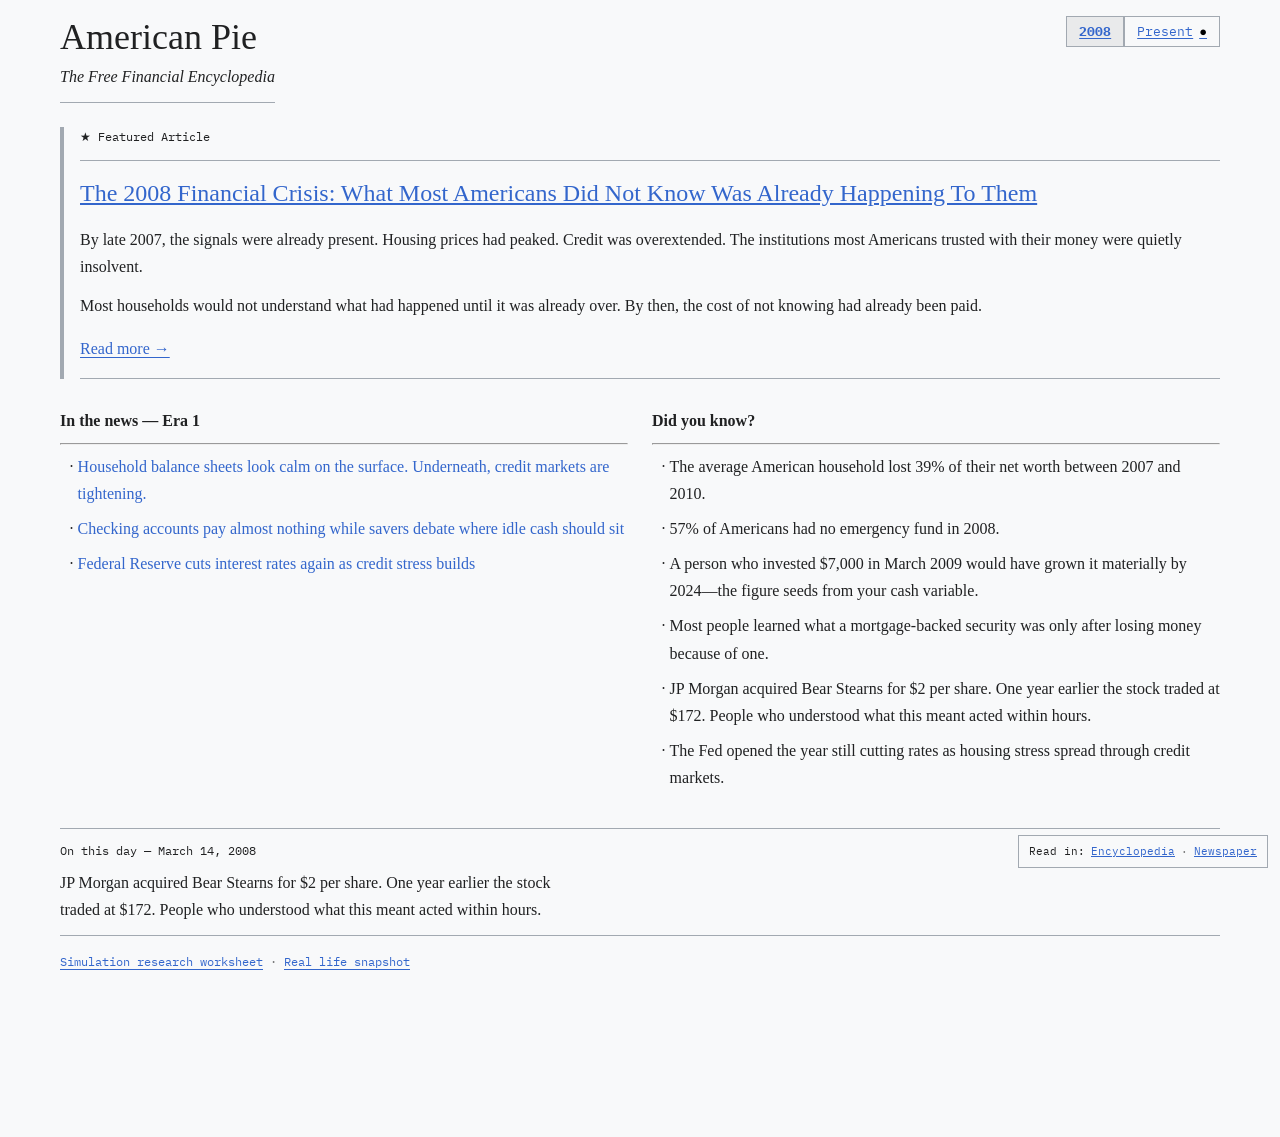
==== index.html @ 87a768ad "Implement spec items: FS API persistence, full simulation arc, articles, clarity rubric - Add Indexe" ====
<!DOCTYPE html>
<html lang="en">
<head>
  <meta charset="UTF-8" />
  <meta name="viewport" content="width=device-width, initial-scale=1.0" />
  <title>American Pie — The Free Financial Encyclopedia</title>
  <link rel="preconnect" href="https://fonts.googleapis.com" />
  <link rel="preconnect" href="https://fonts.gstatic.com" crossorigin />
  <link href="https://fonts.googleapis.com/css2?family=Cormorant+Garamond:ital,wght@0,400;0,600;1,400&family=Courier+Prime:ital,wght@0,400;0,700;1,400&family=IBM+Plex+Mono:wght@400;600&family=Libre+Baskerville:ital,wght@0,400;0,700;1,400&family=Linux+Libertine:ital,wght@0,400;0,700;1,400&family=Playfair+Display:ital,wght@0,400;0,700;1,400&display=swap" rel="stylesheet" />
  <link rel="stylesheet" href="style.css" />
  <script type="module" src="data.js"></script>
</head>
<body class="theme-encyclopedia">
  <header class="dateline" aria-hidden="false">
    <span class="dateline-brand">American Pie</span>
    <span class="dateline-date" id="dateline-text"></span>
  </header>

  <div class="layout-body">
    <aside class="nav-shell" id="nav-shell" aria-label="Main navigation">
      <nav class="nav-rail">
        <a href="#" class="nav-item" data-route="home" title="Home"><span class="nav-icon" aria-hidden="true">⌂</span><span class="nav-label">Home</span></a>
        <a href="#" class="nav-item" data-route="simulation" title="Simulation"><span class="nav-icon" aria-hidden="true">◎</span><span class="nav-label">Simulation</span></a>
        <a href="#" class="nav-item" data-route="situation" title="My Situation"><span class="nav-icon" aria-hidden="true">≡</span><span class="nav-label">My Situation</span></a>
        <a href="#" class="nav-item" data-route="learn" title="Learn"><span class="nav-icon" aria-hidden="true">∞</span><span class="nav-label">Learn</span></a>
        <a href="#" class="nav-item nav-item-clarity" data-route="clarity" title="Clarity"><span class="nav-icon" aria-hidden="true">△</span><span class="nav-label">Clarity</span><span class="nav-clarity-num" id="nav-clarity-num">0</span></a>
      </nav>
    </aside>

    <main class="main-column" id="main-column">
      <section id="view-home" class="view view-home">
        <header class="home-masthead">
          <div class="masthead-row">
            <div class="masthead-titles">
              <h1 class="masthead-title">American Pie</h1>
              <p class="masthead-tagline">The Free Financial Encyclopedia</p>
              <hr class="masthead-rule" />
            </div>
            <div class="mode-switch" role="group" aria-label="Simulation year">
              <button type="button" class="mode-btn" data-mode="2008" id="mode-2008">2008</button>
              <button type="button" class="mode-btn mode-btn-present" data-mode="present" id="mode-present">
                Present <span class="live-dot" id="live-dot" title="Live data">●</span>
              </button>
            </div>
          </div>
        </header>

        <div class="home-featured">
          <p class="home-kicker">★ Featured Article</p>
          <hr class="thick-rule" />
          <h2 class="featured-title"><a href="#" id="featured-article-link">The 2008 Financial Crisis: What Most Americans Did Not Know Was Already Happening To Them</a></h2>
          <p class="featured-dek">By late 2007, the signals were already present. Housing prices had peaked. Credit was overextended. The institutions most Americans trusted with their money were quietly insolvent.</p>
          <p class="featured-dek">Most households would not understand what had happened until it was already over. By then, the cost of not knowing had already been paid.</p>
          <p><a href="#" id="featured-read-more" class="text-link">Read more →</a></p>
          <hr class="thick-rule" />
        </div>

        <div class="home-columns">
          <div class="home-col home-col-news">
            <h3 class="home-col-title" id="in-the-news-title">In the news — Early 2008</h3>
            <hr />
            <ul class="home-list" id="in-the-news-list"></ul>
          </div>
          <div class="home-col home-col-dyk">
            <h3 class="home-col-title">Did you know?</h3>
            <hr />
            <ul class="home-list" id="did-you-know-list"></ul>
          </div>
        </div>

        <div class="home-on-this-day">
          <hr class="thick-rule" />
          <p class="on-this-day-label" id="on-this-day-label">On this day —</p>
          <p class="on-this-day-body" id="on-this-day-body"></p>
          <hr class="thick-rule" />
        </div>

        <p class="worksheet-links home-worksheet-links">
          <a href="#" class="text-link" id="worksheet-simulation-research">Simulation research worksheet</a>
          <span class="theme-sep"> · </span>
          <a href="#" class="text-link" id="worksheet-real-life-snapshot">Real life snapshot</a>
        </p>
      </section>

      <section id="view-article" class="view view-article hidden">
        <div class="article-toolbar">
          <nav class="breadcrumb" aria-label="Breadcrumb">
            <a href="#" class="crumb" data-crumb="home">American Pie</a>
            <span class="crumb-sep">›</span>
            <a href="#" class="crumb" id="crumb-era">2008</a>
            <span class="crumb-sep">›</span>
            <a href="#" class="crumb" id="crumb-category">Banking</a>
            <button type="button" class="source-toggle text-link" id="source-toggle" title="Source view" aria-expanded="false">&lt; &gt;</button>
          </nav>
          <h1 class="article-title" id="article-title"></h1>
          <hr class="thick-rule" />
          <p class="article-meta" id="article-meta"></p>
        </div>

        <div class="article-split">
          <div class="article-content-col">
            <div class="section-indicator" id="section-indicator"></div>
            <article class="article-body" id="article-body"></article>
            <div class="article-nav-bottom">
              <button type="button" class="text-link reveal-toggle hidden" id="reveal-toggle" aria-expanded="false">▸ Reveal</button>
              <a href="#" class="text-link article-next" id="article-next">Next →</a>
            </div>
          </div>
          <aside class="article-margin" id="article-margin">
            <div class="margin-block">
              <h4 class="margin-heading">In this article</h4>
              <hr />
              <ol class="margin-toc" id="margin-toc"></ol>
            </div>
            <div class="margin-block">
              <h4 class="margin-heading">Ghost Tracks</h4>
              <hr />
              <ul class="ghost-tracks-list" id="ghost-tracks-short"></ul>
              <p class="margin-hint">Tap any track</p>
            </div>
            <div class="margin-block margin-editor hidden" id="margin-editor">
              <h4 class="margin-heading" id="margin-editor-title">Your number</h4>
              <hr />
              <div id="margin-editor-fields"></div>
              <hr class="margin-inner-rule" />
              <div class="margin-mock-summary" id="margin-mock-summary"></div>
              <p class="margin-hint small">Enter your real numbers above to see your actual coverage.</p>
            </div>
          </aside>
        </div>
      </section>

      <section id="view-ghost" class="view view-ghost hidden">
        <div class="article-toolbar">
          <nav class="breadcrumb">
            <a href="#" class="crumb" data-crumb="home">American Pie</a>
            <span class="crumb-sep">›</span>
            <span class="crumb" id="ghost-breadcrumb-era">2008</span>
            <span class="crumb-sep">›</span>
            <span class="crumb">Profiles</span>
          </nav>
          <h1 class="article-title" id="ghost-profile-title"></h1>
          <hr class="thick-rule" />
          <p class="article-meta" id="ghost-profile-meta"></p>
        </div>
        <div class="ghost-log" id="ghost-log"></div>
      </section>

      <section id="view-clarity" class="view view-clarity hidden">
        <div class="article-toolbar">
          <h1 class="article-title">Your Financial Clarity</h1>
          <hr class="thick-rule" />
        </div>
        <p class="clarity-lede" id="clarity-lede"></p>
        <hr />
        <h3 class="margin-heading">What you understand</h3>
        <div class="clarity-bars" id="clarity-bars"></div>
        <div id="clarity-applied"></div>
        <hr />
        <p class="clarity-next" id="clarity-next"></p>
      </section>

      <section id="view-final" class="view view-final hidden">
        <div class="article-toolbar">
          <h1 class="article-title">Simulation complete</h1>
          <hr class="thick-rule" />
        </div>
        <p>You started in 2008 with $7,000 and no financial knowledge.</p>
        <p>You now know what each decision costs and what it returns.</p>
        <p>The real app is waiting.</p>
        <p>Your numbers are different. The concepts are the same.</p>
        <p>
          <button type="button" class="text-link" id="final-start-over">Start over</button>
          <span class="theme-sep"> </span>
          <button type="button" class="text-link" id="final-switch-present">Switch to Present</button>
        </p>
      </section>

      <section id="view-stub" class="view view-stub hidden">
        <div class="article-toolbar">
          <h1 class="article-title" id="stub-title"></h1>
          <hr class="thick-rule" />
        </div>
        <p>This section has no data yet.</p>
        <p><a href="#" class="text-link" id="stub-continue">Continue in simulation to build context →</a></p>
      </section>
    </main>
  </div>

  <div class="pressure-gauge-wrap" id="pressure-wrap">
    <div class="pressure-gauge" id="pressure-gauge" role="img" aria-label="Economic stress indicator">
      <div class="pressure-gradient"></div>
      <div class="pressure-marker" id="pressure-marker"></div>
    </div>
    <div class="pressure-labels"><span>Calm</span><span>Crisis</span></div>
  </div>

  <footer class="ticker-bar" id="ticker-bar" aria-label="Ghost tracks ticker">
    <div class="ticker-track" id="ticker-track"></div>
  </footer>

  <footer class="theme-switch" role="navigation" aria-label="Theme">
    <span>Read in:</span>
    <button type="button" class="theme-link" data-theme="encyclopedia">Encyclopedia</button>
    <span class="theme-sep">·</span>
    <button type="button" class="theme-link" data-theme="newspaper">Newspaper</button>
  </footer>

  <div class="overlay" id="source-overlay" hidden>
    <div class="overlay-panel source-panel" role="dialog" aria-labelledby="source-heading">
      <h2 id="source-heading">Source View</h2>
      <hr class="thick-rule" />
      <div id="source-content"></div>
      <button type="button" class="text-link overlay-close" id="source-close">Close</button>
    </div>
  </div>

  <div class="overlay" id="simulation-complete-overlay" hidden>
    <div class="overlay-panel" role="dialog" aria-labelledby="complete-heading">
      <h2 id="complete-heading">The simulation is complete.</h2>
      <p>You started in 2008 with $7,000 and no financial knowledge.</p>
      <p>You now know what each decision costs and what it returns.</p>
      <p>The real app is waiting.</p>
      <p>Your numbers are different. The concepts are the same.</p>
      <p>
        <button type="button" class="text-link" id="sim-reset">Start over</button>
        <span class="theme-sep"> </span>
        <button type="button" class="text-link" id="sim-to-present">Switch to Present</button>
      </p>
    </div>
  </div>

  <script type="module" src="app.js"></script>
</body>
</html>
---- style.css ----
/* American Pie — Encyclopedia + Newspaper themes. No radius, no shadows. */

*,
*::before,
*::after {
  box-sizing: border-box;
}

:root {
  --bg: #f8f9fa;
  --text: #202122;
  --link: #3366cc;
  --border: #a2a9b1;
  --data: #000000;
  --winner: #2d6a4f;
  --weatherer: #1d3557;
  --unaware: #e9c46a;
  --gambler-lost: #e63946;
  --gambler-won: #6a994e;
  --font-body: "Linux Libertine", "Times New Roman", serif;
  --font-mono: "IBM Plex Mono", ui-monospace, monospace;
  --font-headline: "Linux Libertine", "Times New Roman", serif;
}

html {
  font-size: 16px;
}

body {
  margin: 0;
  min-height: 100vh;
  background: var(--bg);
  color: var(--text);
  font-family: var(--font-body);
  line-height: 1.7;
  border-radius: 0;
}

body.theme-newspaper {
  --bg: #f5f0e8;
  --text: #1a1a1a;
  --headline: #0a0a0a;
  --border: #2b2b2b;
  --link: #1a1a1a;
  --data: #8b0000;
  --winner: #3d5c4f;
  --weatherer: #2a3f5c;
  --unaware: #b89a5a;
  --gambler-lost: #c94a52;
  --gambler-won: #5a7a54;
  --font-body: "Libre Baskerville", "Times New Roman", serif;
  --font-mono: "Courier Prime", ui-monospace, monospace;
  --font-headline: "Playfair Display", "Times New Roman", serif;
}

body.theme-newspaper::before {
  content: "";
  position: fixed;
  inset: 0;
  pointer-events: none;
  background-image: url("data:image/svg+xml,%3Csvg xmlns='http://www.w3.org/2000/svg' width='120' height='120'%3E%3Cfilter id='n'%3E%3CfeTurbulence type='fractalNoise' baseFrequency='.8' numOctaves='3' stitchTiles='stitch'/%3E%3C/filter%3E%3Crect width='120' height='120' filter='url(%23n)' opacity='0.35'/%3E%3C/svg%3E");
  opacity: 0.03;
  z-index: 0;
}

.layout-body {
  position: relative;
  z-index: 1;
  display: flex;
  min-height: calc(100vh - 32px - 48px - 38px);
  padding-bottom: 120px;
}

/* Dateline — newspaper primary; encyclopedia minimal strip */
.dateline {
  font-family: var(--font-mono);
  font-size: 11px;
  text-transform: uppercase;
  letter-spacing: 0.06em;
  padding: 8px 16px;
  border-bottom: 3px solid var(--border);
  display: flex;
  justify-content: space-between;
  align-items: baseline;
  font-variant: small-caps;
}

body.theme-encyclopedia .dateline {
  display: none;
}

body.theme-newspaper .dateline {
  display: flex;
}

.dateline-brand {
  font-weight: 700;
}

/* Navigation rail */
.nav-shell {
  display: none;
  flex-shrink: 0;
  width: 56px;
  border-right: 1px solid var(--border);
  background: var(--bg);
  align-self: stretch;
}

body.nav-visible .nav-shell {
  display: block;
}

.nav-rail {
  position: sticky;
  top: 0;
  display: flex;
  flex-direction: column;
  padding: 12px 0;
  gap: 0;
  border-radius: 0;
}

.nav-item {
  display: flex;
  flex-direction: column;
  align-items: center;
  justify-content: center;
  min-height: 52px;
  text-decoration: none;
  color: var(--text);
  font-family: var(--font-mono);
  font-size: 11px;
  border-bottom: 1px solid var(--border);
  border-radius: 0;
  box-shadow: none;
}

.nav-item:hover,
.nav-item:focus-visible {
  background: rgba(0, 0, 0, 0.04);
  outline: none;
}

.nav-icon {
  font-size: 18px;
  line-height: 1;
}

.nav-label {
  display: none;
  margin-top: 4px;
}

.nav-item:hover .nav-label,
.nav-item:focus-visible .nav-label {
  display: block;
}

.nav-clarity-num {
  font-size: 10px;
  margin-top: 2px;
  color: var(--data);
}

.main-column {
  flex: 1;
  max-width: 1200px;
  margin: 0 auto;
  padding:

 16px 20px 32px;

  width: 100%;

}



.view.hidden {

  display: none;

}



/* Home */

.home-masthead {

  margin-bottom: 24px;

}



.masthead-row {

  display: flex;

  flex-wrap: wrap;

  justify-content: space-between;

  gap: 16px;

  align-items: flex-start;

}



.masthead-title {

  font-family: var(--font-headline);

  font-size: 2.25rem;

  font-weight: 400;

  margin: 0;

  line-height: 1.2;

}



body.theme-newspaper .masthead-title {

  font-size: 2.5rem;

  font-weight: 700;

  color: var(--headline, #0a0a0a);

}



.masthead-tagline {

  margin: 4px 0 0;

  font-style: italic;

  font-size: 1rem;

}



.masthead-rule {

  border: none;

  border-top: 1px solid var(--border);

  margin: 12px 0 0;

}



.mode-switch {

  display: flex;

  gap: 0;

  align-items: center;

  font-family: var(--font-mono);

  font-size: 13px;

}



.mode-btn {

  background: transparent;

  border: 1px solid var(--border);

  color: var(--link);

  font-family: inherit;

  font-size: inherit;

  padding: 6px 12px;

  cursor: pointer;

  border-radius: 0;

  box-shadow: none;

  text-decoration: underline;

  text-underline-offset: 2px;

}



body.theme-newspaper .mode-btn {

  color: var(--text);

  text-decoration: underline;

}



.mode-btn-present {

  display: inline-flex;

  align-items: center;

  gap: 6px;

}



.mode-btn[aria-pressed="true"] {

  font-weight: 700;

  background: rgba(0, 0, 0, 0.06);

}



.live-dot {

  display: inline-block;

  animation: breathe 4s ease-in-out infinite;

  color: var(--data);

}



@keyframes breathe {

  0%,

  100% {

    opacity: 0.35;

  }

  50% {

    opacity: 1;

  }

}



.home-featured {

  border-left: 4px solid var(--border);

  padding-left: 16px;

  margin-bottom: 28px;

}



body.theme-newspaper .home-featured {

  border-left-width: 6px;

}



.home-kicker {

  font-family: var(--font-mono);

  font-size: 12px;

  margin: 0 0 8px;

}



.thick-rule {

  border: none;

  border-top: 1px solid var(--border);

  margin: 12px 0;

}



body.theme-newspaper .thick-rule {

  border-top-width: 3px;

}



.featured-title {

  font-family: var(--font-headline);

  font-size: 1.5rem;

  margin: 0 0 12px;

  font-weight: 400;

}



body.theme-newspaper .featured-title {

  font-weight: 700;

  color: var(--headline, #0a0a0a);

}



.featured-title a,

.featured-dek a {

  color: var(--link);

  text-decoration: underline;

  text-underline-offset: 2px;

}



.featured-dek {

  margin: 0 0 12px;

}



.home-columns {

  display: grid;

  grid-template-columns: 1fr 1fr;

  gap: 24px;

  margin-bottom: 28px;

}



@media (max-width: 800px) {

  .home-columns {

    grid-template-columns: 1fr;

  }

}



.home-col-title {

  font-size: 1rem;

  margin: 0 0 8px;

  font-family: var(--font-headline);

}



.home-list {

  margin: 0;

  padding-left: 1.1em;

  list-style-type: "· ";

}



.home-list li {

  margin-bottom: 8px;

}



.home-list a {

  color: var(--link);

  text-decoration: none;

}



.home-list a:hover {

  text-decoration: underline;

  text-underline-offset: 2px;

}



body.theme-newspaper .home-list a {

  color: var(--link);

  text-decoration: underline;

}



.on-this-day-label {

  font-family: var(--font-mono);

  font-size: 12px;

  margin: 0 0 8px;

}



.on-this-day-body {

  margin: 0;

  max-width: 65ch;

}



/* Article */

.view-article .article-toolbar {

  margin-bottom: 16px;

}



.breadcrumb {

  display: flex;

  flex-wrap: wrap;

  align-items: center;

  gap: 6px;

  font-family: var(--font-mono);

  font-size: 12px;

  margin-bottom: 8px;

}



.crumb {

  color: var(--link);

  text-decoration: none;

}



.crumb:hover {

  text-decoration: underline;

}



.crumb-sep {

  color: var(--border);

}



.source-toggle {

  margin-left: auto;

  background: none;

  border: none;

  cursor: pointer;

  font-family: var(--font-mono);

  font-size: 12px;

  color: var(--link);

  padding: 0;

  text-decoration: underline;

}



body.theme-newspaper .source-toggle {

  color: var(--text);

}



.article-title {

  font-family: var(--font-headline);

  font-size: 2rem;

  font-weight: 400;

  margin: 0;

  line-height: 1.25;

}



body.theme-newspaper .article-title {

  font-weight: 700;

  color: var(--headline, #0a0a0a);

}



.article-meta {

  font-family: var(--font-mono);

  font-size: 12px;

  margin: 8px 0 0;

  color: var(--text);

  line-height: 1.3;

}



.article-split {

  display: grid;

  grid-template-columns: minmax(0, 65%) minmax(220px, 35%);

  gap: 24px;

  align-items: start;

}



@media (max-width: 900px) {

  .article-split {

    grid-template-columns: 1fr;

  }



  .article-margin {

    order: 2;

    border-top: 1px solid var(--border);

    padding-top: 16px;

  }

}



.section-indicator {

  font-family: var(--font-mono);

  font-size: 12px;

  margin-bottom: 8px;

  color: var(--text);

}



.article-body {

  min-height: 40vh;

  max-width: 65ch;

}



.article-body p {

  margin: 0 0 1em;

}



.article-body strong {

  font-weight: 700;

}



.article-body .pull-quote {

  font-family: var(--font-headline);

  font-style: italic;

  font-size: 1.25rem;

  line-height: 1.4;

  margin: 1.25em 0;

}



body.theme-newspaper .article-body .pull-quote {

  max-width: none;

  width: 100%;

}



.var-inline,

.var-wrap {

  font-family: var(--font-mono);

  color: var(--data);

  border-bottom: 1px dotted var(--border);

  cursor: pointer;

  line-height: 1.3;

}



.var-inline::after,

button.var-inline::after {

  content: " ▸";

  font-size: 0.85em;

  opacity: 0.5;

}



.article-nav-bottom {

  display: flex;

  justify-content: space-between;

  align-items: center;

  margin-top: 24px;

  padding-top: 12px;

  border-top: 1px solid var(--border);

}



.reveal-toggle {

  background: none;

  border: none;

  padding: 0;

  cursor: pointer;

}



.hidden {

  display: none !important;

}



.reveal-block {

  margin-top: 12px;

  padding-top: 12px;

  border-top: 1px dashed var(--border);

}



.text-link {

  color: var(--link);

  text-decoration: underline;

  text-underline-offset: 3px;

  cursor: pointer;

  background: none;

  border: none;

  font: inherit;

  padding: 0;

}



body.theme-newspaper .text-link {

  color: var(--text);

}



/* Margin */

.article-margin {

  font-size: 14px;

  line-height: 1.5;

}



.margin-block {

  margin-bottom: 20px;

}



.margin-heading {

  font-size: 12px;

  font-family: var(--font-mono);

  text-transform: uppercase;

  letter-spacing: 0.04em;

  margin: 0 0 8px;

}



.margin-toc {

  margin: 0;

  padding-left: 1.2em;

  font-family: var(--font-mono);

  font-size: 12px;

}



.margin-toc li {

  margin-bottom: 6px;

  cursor: pointer;

  color: var(--link);

}



body.theme-newspaper .margin-toc li {

  color: var(--text);

  text-decoration: underline;

}



.ghost-tracks-list {

  list-style: none;

  margin: 0;

  padding: 0;

  font-family: var(--font-mono);

  font-size: 12px;

}



.ghost-tracks-list li {

  margin-bottom: 6px;

  cursor: pointer;

  display: flex;

  align-items: center;

  gap: 6px;

}



.ghost-dot {

  width: 8px;

  height: 8px;

  border-radius: 0;

  flex-shrink: 0;

}



.margin-hint {

  font-size: 11px;

  color: var(--text);

  opacity: 0.85;

  margin: 8px 0 0;

}



.margin-hint.small {

  font-size: 10px;

}



.margin-editor input[type="number"],

.margin-editor input[type="text"] {

  width: 100%;

  max-width: 200px;

  border: 1px solid var(--border);

  border-radius: 0;

  padding: 6px 8px;

  font-family: var(--font-mono);

  font-size: 13px;

  background: var(--bg);

  color: var(--text);

  margin-bottom: 10px;

}



.margin-mock-summary {

  font-family: var(--font-mono);

  font-size: 11px;

  line-height: 1.4;

}



/* Ghost full page */

.ghost-log {

  font-family: var(--font-mono);

  font-size: 13px;

  max-width: 720px;

}



.ghost-entry {

  display: grid;

  grid-template-columns: 120px 1fr;

  gap: 12px;

  padding: 10px 0;

  border-bottom: 1px solid var(--border);

}



.ghost-entry-date {

  color: var(--text);

  opacity: 0.85;

}



/* Clarity */

.clarity-lede {

  max-width: 55ch;

}



.clarity-bars {

  font-family: var(--font-mono);

  font-size: 13px;

  line-height: 1.6;

}



.clarity-row {

  display: grid;

  grid-template-columns: 200px 1fr;

  gap: 12px;

  margin-bottom: 8px;

  align-items: center;

}



@media (max-width: 600px) {

  .clarity-row {

    grid-template-columns: 1fr;

  }

}



/* Pressure gauge */

.pressure-gauge-wrap {

  position: fixed;

  bottom: 32px;

  left: 0;

  right: 0;

  z-index: 50;

  padding: 0 12px;

  pointer-events: none;

}



.pressure-gauge {

  position: relative;

  height: 6px;

  width: 100%;

  max-width: 1200px;

  margin: 0 auto;

}



.pressure-gradient {

  height: 6px;

  background: linear-gradient(90deg, #4a90d9, #e63946);

  border-radius: 0;

}



.pressure-marker {

  position: absolute;

  top: -2px;

  width: 10px;

  height: 10px;

  background: var(--text);

  left: 12%;

  transition: left 5s ease-in-out;

  border-radius: 0;

}



.pressure-labels {

  display: flex;

  justify-content: space-between;

  max-width: 1200px;

  margin: 2px auto 0;

  font-family: var(--font-mono);

  font-size: 10px;

  opacity: 0;

  transition: opacity 0.2s;

  pointer-events: none;

}



.pressure-gauge-wrap:hover .pressure-labels {

  opacity: 1;

}



/* Ticker */

.ticker-bar {

  position: fixed;

  bottom: 0;

  left: 0;

  right: 0;

  height: 32px;

  background: var(--text);

  color: var(--bg);

  overflow: hidden;

  z-index: 100;

  pointer-events: auto;

}



.ticker-bar:hover .ticker-track {

  animation-play-state: paused;

}



.ticker-track {

  display: flex;

  align-items: center;

  white-space: nowrap;

  gap: 48px;

  height: 32px;

  font-family: var(--font-mono);

  font-size: 11px;

  line-height: 32px;

  animation: ticker-scroll 40s linear infinite;

  padding-left: 100%;

  width: max-content;

}



@keyframes ticker-scroll {

  0% {

    transform: translateX(0);

  }

  100% {

    transform: translateX(-50%);

  }

}



.ticker-item {

  display: inline-flex;

  align-items: center;

  gap: 6px;

}



.ticker-dot {

  width: 6px;

  height: 6px;

  border-radius: 0;

  flex-shrink: 0;

}



/* Theme switch */

.theme-switch {

  position: fixed;

  bottom: 32px;

  right: 12px;

  z-index: 90;

  font-family: var(--font-mono);

  font-size: 11px;

  background: var(--bg);

  border: 1px solid var(--border);

  padding: 6px 10px;

  display: flex;

  align-items: center;

  gap: 6px;

  border-radius: 0;

}



.theme-link {

  background: none;

  border: none;

  color: var(--link);

  cursor: pointer;

  font: inherit;

  text-decoration: underline;

  padding: 0;

}



body.theme-newspaper .theme-link {

  color: var(--text);

}



.theme-sep {

  opacity: 0.6;

}



/* Overlay */

.overlay {

  position: fixed;

  inset: 0;

  background: rgba(0, 0, 0, 0.35);

  z-index: 200;

  display: flex;

  align-items: flex-end;

  justify-content: center;

  padding: 0;

}



.overlay[hidden] {

  display: none !important;

}



.overlay-panel {

  background: var(--bg);

  color: var(--text);

  width: 100%;

  max-width: 720px;

  max-height: 70vh;

  overflow: auto;

  padding: 20px 24px 28px;

  border-top: 3px solid var(--border);

  border-radius: 0;

  box-shadow: none;

}



.source-panel {

  font-family: var(--font-body);

  font-size: 14px;

}



.source-panel pre,

.source-panel .mono {

  font-family: var(--font-mono);

  font-size: 12px;

  white-space: pre-wrap;

}



.overlay-close {

  margin-top: 16px;

  display: inline-block;

}



/* Mobile bottom nav */

@media (max-width: 900px) {

  body.nav-visible .nav-shell {

    display: none;

  }



  body.nav-visible .nav-shell.mobile-bar {

    display: flex;

    position: fixed;

    bottom: 32px;

    left: 0;

    right: 140px;

    width: auto;

    height: 52px;

    border-right: none;

    border-top: 1px solid var(--border);

    z-index: 95;

    background: var(--bg);

  }



  body.nav-visible .nav-rail {

    flex-direction: row;

    width: 100%;

    justify-content: space-around;

    padding: 0;

  }



  .nav-item {

    flex: 1;

    min-height: 48px;

    border-bottom: none;

    border-right: 1px solid var(--border);

  }



  .nav-item:last-child {

    border-right: none;

  }



  .nav-label {

    display: block;

    font-size: 9px;

  }

}



/* Add mobile bar behavior via class toggled in JS */

body.nav-visible .nav-shell {

  display: block;

}



@media (max-width: 900px) {

  .nav-shell {

    display: none !important;

  }



  body.nav-visible .nav-shell.show-mobile {

    display: flex !important;

    position: fixed;

    bottom: 32px;

    left: 0;

    right: 0;

    width: 100%;

    height: auto;

    border-right: none;

    border-top: 2px solid var(--border);

    z-index: 95;

  }



  body.nav-visible .nav-shell.show-mobile .nav-rail {

    flex-direction: row;

    width: 100%;

    justify-content: space-around;

  }



  body.nav-visible .nav-shell.show-mobile .nav-item {

    flex: 1;

    border-bottom: none;

    border-right: 1px solid var(--border);

  }



  body.nav-visible .nav-shell.show-mobile .nav-label {

    display: block;

  }



  .layout-body {

    padding-bottom: 100px;

  }



  .theme-switch {

    bottom: 88px;

    left: 8px;

    right: auto;

  }

}

/* First-appearance: hide live ticker / gauge until unlocked */
.ticker-bar.ticker-off {
  display: none !important;
}

.pressure-gauge-wrap.gauge-off {
  display: none !important;
}

.ticker-track.ticker-static {
  animation: none !important;
  transform: none !important;
  padding-left: 0 !important;
  justify-content: flex-start;
  flex-wrap: wrap;
  white-space: normal;
  height: auto;
  min-height: 32px;
  line-height: 1.4;
}

/* Static illustrations inside federal-reserve article */
.static-ticker-illustration {
  margin: 1rem 0;
  border: 1px solid var(--border);
  background: var(--text);
  color: var(--bg);
  font-family: var(--font-mono);
  font-size: 11px;
  padding: 8px 10px;
  overflow: hidden;
}

.static-ticker-inner {
  display: flex;
  flex-wrap: wrap;
  gap: 16px 28px;
  align-items: center;
}

.static-gauge-illustration {
  margin: 1rem 0;
}

.static-gauge-track {
  position: relative;
  height: 6px;
  width: 100%;
  max-width: 100%;
}

.static-gauge-gradient {
  height: 6px;
  background: linear-gradient(90deg, #4a90d9, #e63946);
}

.static-gauge-marker {
  position: absolute;
  top: -2px;
  left: calc(12% - 5px);
  width: 10px;
  height: 10px;
  background: var(--text);
}

.static-gauge-labels {
  display: flex;
  justify-content: space-between;
  font-family: var(--font-mono);
  font-size: 10px;
  margin-top: 2px;
  opacity: 0.85;
}

.worksheet-h2 {
  font-family: var(--font-headline);
  margin-top: 1.5rem;
}

.home-worksheet-links {
  font-family: var(--font-mono);
  font-size: 12px;
  margin-top: 1rem;
}

@media print {
  body.view-worksheet {
    background: #fff !important;
    color: #000 !important;
  }

  body.view-worksheet .dateline,
  body.view-worksheet .ticker-bar,
  body.view-worksheet .pressure-gauge-wrap,
  body.view-worksheet .nav-shell,
  body.view-worksheet .theme-switch,
  body.view-worksheet #source-toggle,
  body.view-worksheet .breadcrumb,
  body.view-worksheet .article-toolbar .thick-rule,
  body.view-worksheet .article-meta,
  body.view-worksheet .article-margin,
  body.view-worksheet .mode-switch,
  body.view-worksheet .home-worksheet-links,
  body.view-worksheet .home-on-this-day,
  body.view-worksheet .reveal-toggle,
  body.view-worksheet .article-nav-bottom,
  body.view-worksheet .masthead-row .mode-switch,
  body.view-worksheet button {
    display: none !important;
  }

  body.view-worksheet .layout-body {
    padding: 0 !important;
    min-height: 0 !important;
  }

  body.view-worksheet .main-column {
    max-width: 100% !important;
    padding: 0.4in !important;
  }

  body.view-worksheet .article-split {
    display: block !important;
  }

  body.view-worksheet .article-content-col {
    width: 100% !important;
    max-width: 100% !important;
  }

  body.view-worksheet,
  body.view-worksheet p,
  body.view-worksheet li {
    font-family: Georgia, "Times New Roman", serif !important;
    font-size: 11pt !important;
    line-height: 1.5 !important;
    color: #000 !important;
  }

  body.view-worksheet .mono,
  body.view-worksheet code,
  body.view-worksheet .var-inline {
    font-family: "Courier New", Courier, monospace !important;
    font-size: 10pt !important;
  }

  body.view-worksheet h1,
  body.view-worksheet .article-title {
    font-family: Georgia, serif !important;
    font-weight: 700 !important;
    font-size: 18pt !important;
    color: #000 !important;
  }

  body.view-worksheet .worksheet-h2 {
    font-family: Georgia, serif !important;
    font-weight: 700 !important;
    font-size: 13pt !important;
    break-before: page;
    break-after: avoid;
    page-break-before: always;
    page-break-after: avoid;
  }

  body.view-worksheet .worksheet-h2:first-of-type {
    break-before: auto;
    page-break-before: auto;
  }

  body.view-worksheet table,
  body.view-worksheet th,
  body.view-worksheet td {
    border: 1px solid #000 !important;
    background: transparent !important;
    color: #000 !important;
  }

  body.view-worksheet a[href]:after {
    content: " (" attr(href) ")";
    font-size: 9pt;
    font-family: "Courier New", Courier, monospace;
  }

  body.view-worksheet a[href="#"]:after,
  body.view-worksheet a:not([href]):after {
    content: "";
  }
}
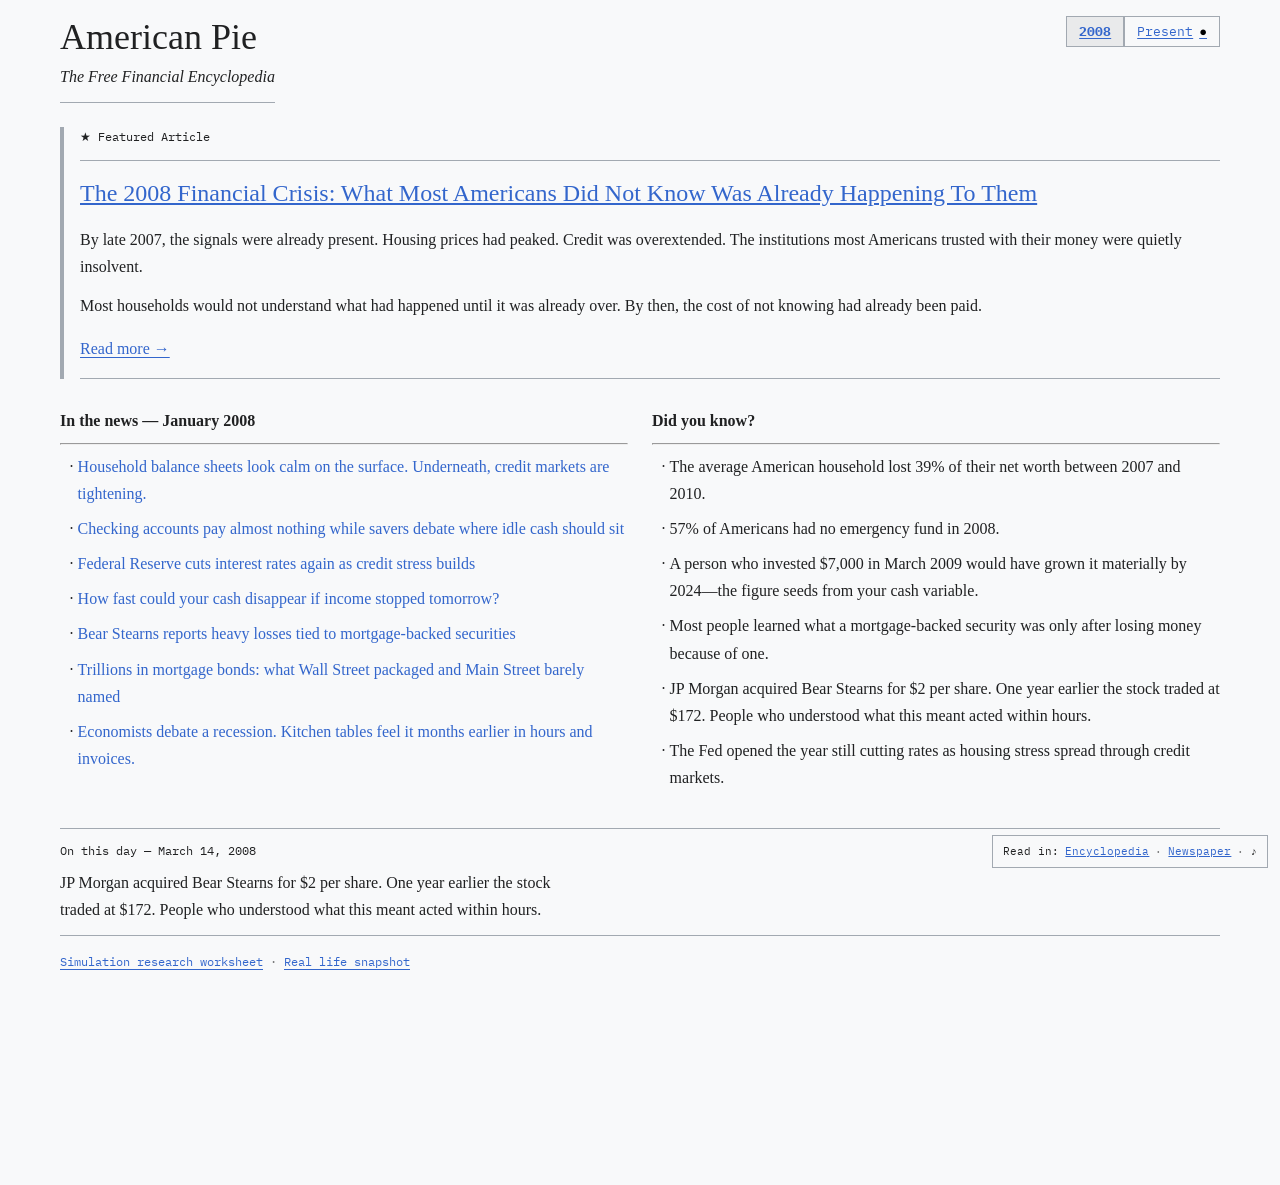
==== commit 790ae5ca: "Audio backing track engine, ghost track arc, UI fixes - Full Web Audio API engine: era-keyed DSP par" ====
--- a/index.html
+++ b/index.html
@@ -204,6 +204,11 @@
     <button type="button" class="theme-link" data-theme="encyclopedia">Encyclopedia</button>
     <span class="theme-sep">·</span>
     <button type="button" class="theme-link" data-theme="newspaper">Newspaper</button>
+    <span class="theme-sep">·</span>
+    <span class="audio-cluster" id="audio-toggle-wrap" hidden>
+      <span id="audio-config-panel-holder"></span>
+      <span class="audio-toggle" id="audio-toggle" role="button" tabindex="0">♪</span>
+    </span>
   </footer>
 
   <div class="overlay" id="source-overlay" hidden>
--- a/style.css
+++ b/style.css
@@ -169,7 +169,7 @@
   margin: 0 auto;
   padding:
 
- 16px 20px 32px;
+ 16px 20px 80px;
 
   width: 100%;
 
@@ -1147,6 +1147,30 @@
 
 
 
+.ghost-entry-body {
+  line-height: 1.5;
+}
+
+.ghost-entry-thinking {
+  font-style: italic;
+  opacity: 0.75;
+  margin-top: 4px;
+  font-size: 12px;
+}
+
+.ghost-entry-stats {
+  font-size: 11px;
+  margin-top: 4px;
+  opacity: 0.7;
+  letter-spacing: 0.01em;
+}
+
+.concept-link-para {
+  border-left: 2px solid var(--border);
+  padding-left: 10px;
+  margin: 6px 0;
+}
+
 /* Clarity */
 
 .clarity-lede {
@@ -1193,6 +1217,16 @@
 
   }
 
+  /* Compact theme-switch: hide label, reduce gap */
+  .theme-switch > span:first-child {
+    display: none;
+  }
+
+  .theme-switch {
+    gap: 4px;
+    padding: 5px 8px;
+  }
+
 }
 
 
@@ -1477,6 +1511,96 @@
 
 }
 
+.audio-cluster {
+
+  position: relative;
+
+  display: inline-flex;
+
+  align-items: center;
+
+}
+
+.audio-toggle {
+
+  font-family: inherit;
+
+  font-size: inherit;
+
+  color: inherit;
+
+  cursor: pointer;
+
+  user-select: none;
+
+  opacity: 1;
+
+}
+
+.audio-toggle.off {
+
+  opacity: 0.35;
+
+}
+
+.audio-config-panel {
+
+  position: absolute;
+
+  right: 0;
+
+  bottom: 100%;
+
+  margin-bottom: 8px;
+
+  width: 100vw;
+
+  max-width: 720px;
+
+  background: var(--bg);
+
+  border: 1px solid var(--border);
+
+  padding: 16px;
+
+  font-family: var(--font-mono);
+
+  font-size: 12px;
+
+  z-index: 250;
+
+  box-sizing: border-box;
+
+}
+
+.audio-config-inp {
+
+  width: 4.5em;
+
+  border: 1px solid var(--border);
+
+  border-radius: 0;
+
+  padding: 4px 6px;
+
+  font-family: var(--font-mono);
+
+  font-size: 12px;
+
+  background: var(--bg);
+
+  color: var(--text);
+
+}
+
+.audio-config-row {
+
+  margin: 6px 0;
+
+  cursor: pointer;
+
+}
+
 
 
 /* Overlay */
@@ -1747,11 +1871,9 @@
 
   .theme-switch {
 
-    bottom: 88px;
-
-    left: 8px;
-
-    right: auto;
+    bottom: 36px;
+
+    right: 8px;
 
   }
 
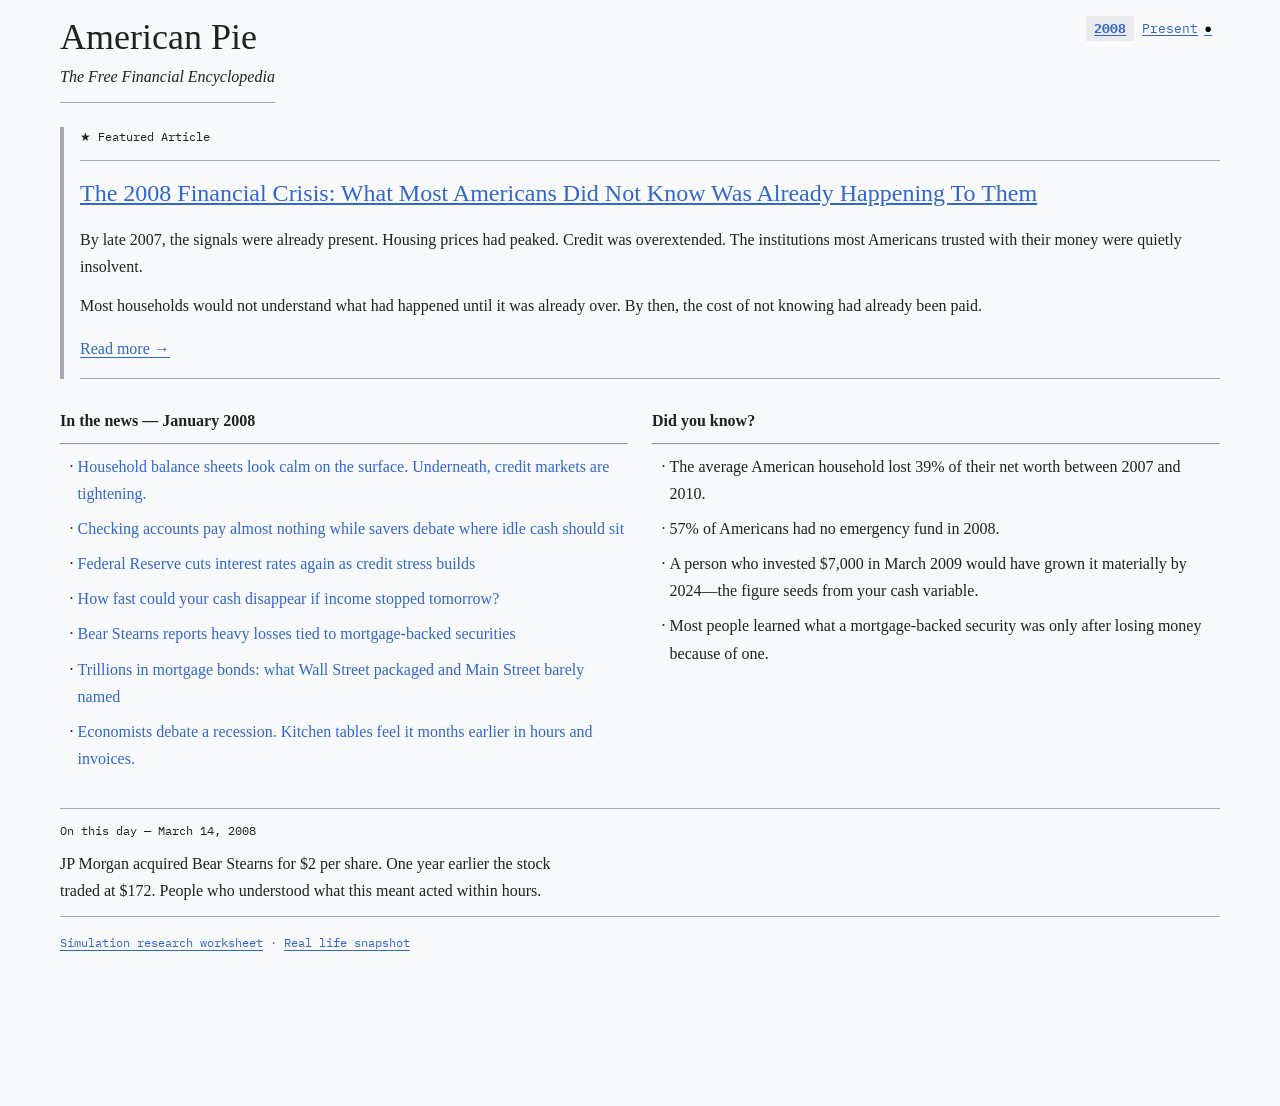
==== commit 3b7aa0fe: "Pass 2+3 complete: UI redesign, article rewrite, directors bible v2 - Pass 2: 190px right margin, ti" ====
--- a/index.html
+++ b/index.html
@@ -8,25 +8,15 @@
   <link rel="preconnect" href="https://fonts.gstatic.com" crossorigin />
   <link href="https://fonts.googleapis.com/css2?family=Cormorant+Garamond:ital,wght@0,400;0,600;1,400&family=Courier+Prime:ital,wght@0,400;0,700;1,400&family=IBM+Plex+Mono:wght@400;600&family=Libre+Baskerville:ital,wght@0,400;0,700;1,400&family=Linux+Libertine:ital,wght@0,400;0,700;1,400&family=Playfair+Display:ital,wght@0,400;0,700;1,400&display=swap" rel="stylesheet" />
   <link rel="stylesheet" href="style.css" />
-  <script type="module" src="data.js"></script>
+  <script src="data.js"></script>
 </head>
-<body class="theme-encyclopedia">
+<body class="theme-encyclopedia view-home-active">
   <header class="dateline" aria-hidden="false">
     <span class="dateline-brand">American Pie</span>
     <span class="dateline-date" id="dateline-text"></span>
   </header>
 
   <div class="layout-body">
-    <aside class="nav-shell" id="nav-shell" aria-label="Main navigation">
-      <nav class="nav-rail">
-        <a href="#" class="nav-item" data-route="home" title="Home"><span class="nav-icon" aria-hidden="true">⌂</span><span class="nav-label">Home</span></a>
-        <a href="#" class="nav-item" data-route="simulation" title="Simulation"><span class="nav-icon" aria-hidden="true">◎</span><span class="nav-label">Simulation</span></a>
-        <a href="#" class="nav-item" data-route="situation" title="My Situation"><span class="nav-icon" aria-hidden="true">≡</span><span class="nav-label">My Situation</span></a>
-        <a href="#" class="nav-item" data-route="learn" title="Learn"><span class="nav-icon" aria-hidden="true">∞</span><span class="nav-label">Learn</span></a>
-        <a href="#" class="nav-item nav-item-clarity" data-route="clarity" title="Clarity"><span class="nav-icon" aria-hidden="true">△</span><span class="nav-label">Clarity</span><span class="nav-clarity-num" id="nav-clarity-num">0</span></a>
-      </nav>
-    </aside>
-
     <main class="main-column" id="main-column">
       <section id="view-home" class="view view-home">
         <header class="home-masthead">
@@ -112,11 +102,10 @@
               <hr />
               <ol class="margin-toc" id="margin-toc"></ol>
             </div>
-            <div class="margin-block">
-              <h4 class="margin-heading">Ghost Tracks</h4>
+            <div class="margin-block margin-see-also hidden" id="margin-see-also">
+              <h4 class="margin-heading">See also</h4>
               <hr />
-              <ul class="ghost-tracks-list" id="ghost-tracks-short"></ul>
-              <p class="margin-hint">Tap any track</p>
+              <div id="see-also-list"></div>
             </div>
             <div class="margin-block margin-editor hidden" id="margin-editor">
               <h4 class="margin-heading" id="margin-editor-title">Your number</h4>
@@ -187,29 +176,11 @@
     </main>
   </div>
 
-  <div class="pressure-gauge-wrap" id="pressure-wrap">
-    <div class="pressure-gauge" id="pressure-gauge" role="img" aria-label="Economic stress indicator">
-      <div class="pressure-gradient"></div>
-      <div class="pressure-marker" id="pressure-marker"></div>
-    </div>
-    <div class="pressure-labels"><span>Calm</span><span>Crisis</span></div>
-  </div>
-
   <footer class="ticker-bar" id="ticker-bar" aria-label="Ghost tracks ticker">
     <div class="ticker-track" id="ticker-track"></div>
+    <div class="ticker-read-in" id="ticker-read-in">Read in: <button class="theme-link" data-theme="encyclopedia">Encyclopedia</button> · <button class="theme-link" data-theme="newspaper">Newspaper</button></div>
   </footer>
 
-  <footer class="theme-switch" role="navigation" aria-label="Theme">
-    <span>Read in:</span>
-    <button type="button" class="theme-link" data-theme="encyclopedia">Encyclopedia</button>
-    <span class="theme-sep">·</span>
-    <button type="button" class="theme-link" data-theme="newspaper">Newspaper</button>
-    <span class="theme-sep">·</span>
-    <span class="audio-cluster" id="audio-toggle-wrap" hidden>
-      <span id="audio-config-panel-holder"></span>
-      <span class="audio-toggle" id="audio-toggle" role="button" tabindex="0">♪</span>
-    </span>
-  </footer>
 
   <div class="overlay" id="source-overlay" hidden>
     <div class="overlay-panel source-panel" role="dialog" aria-labelledby="source-heading">
@@ -235,6 +206,6 @@
     </div>
   </div>
 
-  <script type="module" src="app.js"></script>
+  <script src="app.js"></script>
 </body>
 </html>
--- a/style.css
+++ b/style.css
@@ -67,8 +67,8 @@
   position: relative;
   z-index: 1;
   display: flex;
-  min-height: calc(100vh - 32px - 48px - 38px);
-  padding-bottom: 120px;
+  min-height: calc(100vh - 30px);
+  padding-bottom: 60px;
 }
 
 /* Dateline — newspaper primary; encyclopedia minimal strip */
@@ -307,6 +307,14 @@
 
 
 
+body.theme-encyclopedia .mode-btn {
+
+  border: none;
+
+  padding: 4px 8px;
+
+}
+
 body.theme-newspaper .mode-btn {
 
   color: var(--text);
@@ -579,6 +587,23 @@
 
 
 
+/* Article — Pass 1: exactly one viewport tall, no scroll */
+
+#view-article {
+  height: calc(100vh - 30px);
+  overflow: hidden;
+}
+
+#view-article .article-split,
+#view-article .article-content-col,
+#view-article .article-margin {
+  min-height: 0;
+}
+
+body.view-article-active {
+  overflow: hidden;
+}
+
 /* Article */
 
 .view-article .article-toolbar {
@@ -633,6 +658,14 @@
 
 }
 
+body.theme-newspaper .crumb {
+
+  text-decoration: underline;
+
+  text-underline-offset: 2px;
+
+}
+
 
 
 .source-toggle {
@@ -649,17 +682,299 @@
 
   font-size: 12px;
 
+  color: var(--border);
+
+  padding: 0;
+
+  text-decoration: none;
+
+  opacity: 0.5;
+
+}
+
+.source-toggle:hover {
+
+  opacity: 1;
+
   color: var(--link);
 
+}
+
+body.theme-newspaper .source-toggle {
+
+  color: var(--border);
+
+}
+
+body.theme-newspaper .source-toggle:hover {
+
+  color: var(--text);
+
+}
+
+
+
+.article-title {
+
+  font-family: var(--font-headline);
+
+  font-size: 2rem;
+
+  font-weight: 400;
+
+  margin: 0;
+
+  line-height: 1.25;
+
+}
+
+
+
+body.theme-newspaper .article-title {
+
+  font-weight: 700;
+
+  color: var(--headline, #0a0a0a);
+
+}
+
+
+
+.article-meta {
+
+  font-family: var(--font-mono);
+
+  font-size: 12px;
+
+  margin: 8px 0 0;
+
+  color: var(--text);
+
+  line-height: 1.3;
+
+}
+
+
+
+.article-split {
+
+  display: flex;
+
+  gap: 24px;
+
+  align-items: start;
+
+  min-height: 0;
+
+}
+
+.article-content-col {
+
+  flex: 1;
+
+  min-width: 0;
+
+}
+
+@media (max-width: 900px) {
+
+  .article-split {
+
+    flex-direction: column;
+
+  }
+
+  .article-margin {
+
+    order: 2;
+
+    border-top: 1px solid var(--border);
+
+    padding-top: 16px;
+
+    flex: none !important;
+
+    width: 100%;
+
+  }
+
+}
+
+
+
+.section-indicator {
+
+  font-family: var(--font-mono);
+
+  font-size: 12px;
+
+  margin-bottom: 8px;
+
+  color: var(--text);
+
+}
+
+
+
+.article-body {
+
+  min-height: 40vh;
+
+  max-width: 65ch;
+
+}
+
+
+
+.article-body p {
+
+  margin: 0 0 1em;
+
+}
+
+
+
+.article-body strong {
+
+  font-weight: 700;
+
+}
+
+
+
+.article-body .pull-quote {
+
+  font-family: var(--font-headline);
+
+  font-style: italic;
+
+  font-size: 1.25rem;
+
+  line-height: 1.4;
+
+  margin: 1.25em 0;
+
+}
+
+
+
+body.theme-newspaper .article-body .pull-quote {
+
+  max-width: none;
+
+  width: 100%;
+
+}
+
+
+
+.var-inline,
+
+.var-wrap {
+
+  font-family: var(--font-mono);
+
+  color: var(--data);
+
+  border-bottom: 1px dotted var(--border);
+
+  cursor: pointer;
+
+  line-height: 1.3;
+
+}
+
+
+
+.var-inline::after,
+
+button.var-inline::after {
+
+  content: " ▸";
+
+  font-size: 0.85em;
+
+  opacity: 0.5;
+
+}
+
+
+
+.article-nav-bottom {
+
+  display: flex;
+
+  justify-content: space-between;
+
+  align-items: center;
+
+  margin-top: 24px;
+
+  padding-top: 12px;
+
+  border-top: 1px solid var(--border);
+
+}
+
+
+
+.reveal-toggle {
+
+  background: none;
+
+  border: none;
+
   padding: 0;
 
+  cursor: pointer;
+
+}
+
+
+
+.hidden {
+
+  display: none !important;
+
+}
+
+
+
+.reveal-block {
+
+  margin-top: 12px;
+
+  padding-top: 12px;
+
+  border-top: 1px dashed var(--border);
+
+}
+
+
+
+.text-link {
+
+  color: var(--link);
+
   text-decoration: underline;
 
-}
-
-
-
-body.theme-newspaper .source-toggle {
+  text-underline-offset: 3px;
+
+  cursor: pointer;
+
+  background: none;
+
+  border: none;
+
+  font: inherit;
+
+  padding: 0;
+
+}
+
+
+
+body.theme-newspaper .text-link {
 
   color: var(--text);
 
@@ -667,273 +982,19 @@
 
 
 
-.article-title {
-
-  font-family: var(--font-headline);
-
-  font-size: 2rem;
-
-  font-weight: 400;
-
-  margin: 0;
-
-  line-height: 1.25;
-
-}
-
-
-
-body.theme-newspaper .article-title {
-
-  font-weight: 700;
-
-  color: var(--headline, #0a0a0a);
-
-}
-
-
-
-.article-meta {
-
-  font-family: var(--font-mono);
-
-  font-size: 12px;
-
-  margin: 8px 0 0;
-
-  color: var(--text);
-
-  line-height: 1.3;
-
-}
-
-
-
-.article-split {
-
-  display: grid;
-
-  grid-template-columns: minmax(0, 65%) minmax(220px, 35%);
-
-  gap: 24px;
-
-  align-items: start;
-
-}
-
-
-
-@media (max-width: 900px) {
-
-  .article-split {
-
-    grid-template-columns: 1fr;
-
-  }
-
-
-
-  .article-margin {
-
-    order: 2;
-
-    border-top: 1px solid var(--border);
-
-    padding-top: 16px;
-
-  }
-
-}
-
-
-
-.section-indicator {
-
-  font-family: var(--font-mono);
-
-  font-size: 12px;
-
-  margin-bottom: 8px;
-
-  color: var(--text);
-
-}
-
-
-
-.article-body {
-
-  min-height: 40vh;
-
-  max-width: 65ch;
-
-}
-
-
-
-.article-body p {
-
-  margin: 0 0 1em;
-
-}
-
-
-
-.article-body strong {
-
-  font-weight: 700;
-
-}
-
-
-
-.article-body .pull-quote {
-
-  font-family: var(--font-headline);
-
-  font-style: italic;
-
-  font-size: 1.25rem;
-
-  line-height: 1.4;
-
-  margin: 1.25em 0;
-
-}
-
-
-
-body.theme-newspaper .article-body .pull-quote {
-
-  max-width: none;
-
-  width: 100%;
-
-}
-
-
-
-.var-inline,
-
-.var-wrap {
-
-  font-family: var(--font-mono);
-
-  color: var(--data);
-
-  border-bottom: 1px dotted var(--border);
-
-  cursor: pointer;
-
-  line-height: 1.3;
-
-}
-
-
-
-.var-inline::after,
-
-button.var-inline::after {
-
-  content: " ▸";
-
-  font-size: 0.85em;
-
-  opacity: 0.5;
-
-}
-
-
-
-.article-nav-bottom {
-
-  display: flex;
-
-  justify-content: space-between;
-
-  align-items: center;
-
-  margin-top: 24px;
-
-  padding-top: 12px;
-
-  border-top: 1px solid var(--border);
-
-}
-
-
-
-.reveal-toggle {
-
-  background: none;
-
-  border: none;
-
-  padding: 0;
-
-  cursor: pointer;
-
-}
-
-
-
-.hidden {
-
-  display: none !important;
-
-}
-
-
-
-.reveal-block {
-
-  margin-top: 12px;
-
-  padding-top: 12px;
-
-  border-top: 1px dashed var(--border);
-
-}
-
-
-
-.text-link {
-
-  color: var(--link);
-
-  text-decoration: underline;
-
-  text-underline-offset: 3px;
-
-  cursor: pointer;
-
-  background: none;
-
-  border: none;
-
-  font: inherit;
-
-  padding: 0;
-
-}
-
-
-
-body.theme-newspaper .text-link {
-
-  color: var(--text);
-
-}
-
-
-
 /* Margin */
 
 .article-margin {
 
+  flex: 0 0 190px;
+
   font-size: 14px;
 
   line-height: 1.5;
+
+  background: rgba(0, 0, 0, 0.025);
+
+  padding: 8px 12px;
 
 }
 
@@ -1231,454 +1292,410 @@
 
 
 
-/* Pressure gauge */
-
-.pressure-gauge-wrap {
+/* Ticker */
+
+.ticker-bar {
 
   position: fixed;
 
+  bottom: 0;
+
+  left: 0;
+
+  right: 0;
+
+  height: 30px;
+
+  background: var(--text);
+
+  color: rgba(255, 255, 255, 0.6);
+
+  overflow: hidden;
+
+  z-index: 100;
+
+  pointer-events: auto;
+
+}
+
+body.theme-newspaper .ticker-bar {
+
+  color: rgba(245, 240, 232, 0.6);
+
+}
+
+.ticker-bar:hover .ticker-track {
+
+  animation-play-state: paused;
+
+}
+
+
+
+.ticker-track {
+
+  display: flex;
+
+  align-items: center;
+
+  white-space: nowrap;
+
+  gap: 48px;
+
+  height: 30px;
+
+  font-family: var(--font-mono);
+
+  font-size: 11px;
+
+  line-height: 30px;
+
+  animation: ticker-scroll 40s linear infinite;
+
+  padding-left: 100%;
+
+  width: max-content;
+
+}
+
+
+
+@keyframes ticker-scroll {
+
+  0% {
+
+    transform: translateX(0);
+
+  }
+
+  100% {
+
+    transform: translateX(-50%);
+
+  }
+
+}
+
+
+
+.ticker-item {
+
+  display: inline-flex;
+
+  align-items: center;
+
+  gap: 6px;
+
+}
+
+
+
+.ticker-dot {
+
+  width: 6px;
+
+  height: 6px;
+
+  border-radius: 0;
+
+  flex-shrink: 0;
+
+}
+
+.ticker-read-in {
+
+  position: absolute;
+
+  right: 0;
+
+  top: 0;
+
+  height: 100%;
+
+  display: flex;
+
+  align-items: center;
+
+  padding-left: 20px;
+
+  padding-right: 12px;
+
+  background: var(--text);
+
+  color: rgba(255, 255, 255, 0.55);
+
+  font-family: var(--font-mono);
+
+  font-size: 11px;
+
+  white-space: nowrap;
+
+  z-index: 1;
+
+}
+
+body.theme-newspaper .ticker-read-in {
+
+  color: rgba(245, 240, 232, 0.55);
+
+}
+
+.ticker-read-in .theme-link {
+
+  color: inherit;
+
+  opacity: 1;
+
+  font-family: inherit;
+
+  font-size: inherit;
+
+  text-decoration: none;
+
+  background: none;
+
+  border: none;
+
+  cursor: pointer;
+
+  padding: 0;
+
+}
+
+
+
+/* Theme switch */
+
+.theme-switch {
+
+  position: fixed;
+
   bottom: 32px;
 
-  left: 0;
+  right: 12px;
+
+  z-index: 90;
+
+  font-family: var(--font-mono);
+
+  font-size: 11px;
+
+  background: var(--bg);
+
+  border: 1px solid var(--border);
+
+  padding: 6px 10px;
+
+  display: flex;
+
+  align-items: center;
+
+  gap: 6px;
+
+  border-radius: 0;
+
+}
+
+
+
+.theme-link {
+
+  background: none;
+
+  border: none;
+
+  color: var(--link);
+
+  cursor: pointer;
+
+  font: inherit;
+
+  text-decoration: underline;
+
+  padding: 0;
+
+}
+
+
+
+body.theme-newspaper .theme-link {
+
+  color: var(--text);
+
+}
+
+
+
+.theme-sep {
+
+  opacity: 0.6;
+
+}
+
+.audio-cluster {
+
+  position: relative;
+
+  display: inline-flex;
+
+  align-items: center;
+
+}
+
+.audio-toggle {
+
+  font-family: inherit;
+
+  font-size: inherit;
+
+  color: inherit;
+
+  cursor: pointer;
+
+  user-select: none;
+
+  opacity: 1;
+
+}
+
+.audio-toggle.off {
+
+  opacity: 0.35;
+
+}
+
+.audio-config-panel {
+
+  position: absolute;
 
   right: 0;
 
-  z-index: 50;
-
-  padding: 0 12px;
-
-  pointer-events: none;
-
-}
-
-
-
-.pressure-gauge {
-
-  position: relative;
-
-  height: 6px;
+  bottom: 100%;
+
+  margin-bottom: 6px;
+
+  display: flex;
+
+  align-items: center;
+
+  gap: 6px;
+
+  background: var(--bg);
+
+  border: 1px solid var(--border);
+
+  padding: 5px 8px;
+
+  font-family: var(--font-mono);
+
+  font-size: 11px;
+
+  z-index: 250;
+
+  white-space: nowrap;
+
+}
+
+.audio-config-label {
+
+  opacity: 0.6;
+
+}
+
+.audio-config-slider {
+
+  width: 80px;
+
+  accent-color: var(--link);
+
+}
+
+.audio-config-val {
+
+  opacity: 0.7;
+
+  min-width: 2em;
+
+}
+
+
+
+/* Overlay */
+
+.overlay {
+
+  position: fixed;
+
+  inset: 0;
+
+  background: rgba(0, 0, 0, 0.35);
+
+  z-index: 200;
+
+  display: flex;
+
+  align-items: flex-end;
+
+  justify-content: center;
+
+  padding: 0;
+
+}
+
+
+
+.overlay[hidden] {
+
+  display: none !important;
+
+}
+
+
+
+.overlay-panel {
+
+  background: var(--bg);
+
+  color: var(--text);
 
   width: 100%;
 
-  max-width: 1200px;
-
-  margin: 0 auto;
-
-}
-
-
-
-.pressure-gradient {
-
-  height: 6px;
-
-  background: linear-gradient(90deg, #4a90d9, #e63946);
+  max-width: 720px;
+
+  max-height: 70vh;
+
+  overflow: auto;
+
+  padding: 20px 24px 28px;
+
+  border-top: 3px solid var(--border);
 
   border-radius: 0;
 
-}
-
-
-
-.pressure-marker {
-
-  position: absolute;
-
-  top: -2px;
-
-  width: 10px;
-
-  height: 10px;
-
-  background: var(--text);
-
-  left: 12%;
-
-  transition: left 5s ease-in-out;
-
-  border-radius: 0;
-
-}
-
-
-
-.pressure-labels {
-
-  display: flex;
-
-  justify-content: space-between;
-
-  max-width: 1200px;
-
-  margin: 2px auto 0;
-
-  font-family: var(--font-mono);
-
-  font-size: 10px;
-
-  opacity: 0;
-
-  transition: opacity 0.2s;
-
-  pointer-events: none;
-
-}
-
-
-
-.pressure-gauge-wrap:hover .pressure-labels {
-
-  opacity: 1;
-
-}
-
-
-
-/* Ticker */
-
-.ticker-bar {
-
-  position: fixed;
-
-  bottom: 0;
-
-  left: 0;
-
-  right: 0;
-
-  height: 32px;
-
-  background: var(--text);
-
-  color: var(--bg);
-
-  overflow: hidden;
-
-  z-index: 100;
-
-  pointer-events: auto;
-
-}
-
-
-
-.ticker-bar:hover .ticker-track {
-
-  animation-play-state: paused;
-
-}
-
-
-
-.ticker-track {
-
-  display: flex;
-
-  align-items: center;
-
-  white-space: nowrap;
-
-  gap: 48px;
-
-  height: 32px;
-
-  font-family: var(--font-mono);
-
-  font-size: 11px;
-
-  line-height: 32px;
-
-  animation: ticker-scroll 40s linear infinite;
-
-  padding-left: 100%;
-
-  width: max-content;
-
-}
-
-
-
-@keyframes ticker-scroll {
-
-  0% {
-
-    transform: translateX(0);
-
-  }
-
-  100% {
-
-    transform: translateX(-50%);
-
-  }
-
-}
-
-
-
-.ticker-item {
-
-  display: inline-flex;
-
-  align-items: center;
-
-  gap: 6px;
-
-}
-
-
-
-.ticker-dot {
-
-  width: 6px;
-
-  height: 6px;
-
-  border-radius: 0;
-
-  flex-shrink: 0;
-
-}
-
-
-
-/* Theme switch */
-
-.theme-switch {
-
-  position: fixed;
-
-  bottom: 32px;
-
-  right: 12px;
-
-  z-index: 90;
-
-  font-family: var(--font-mono);
-
-  font-size: 11px;
-
-  background: var(--bg);
-
-  border: 1px solid var(--border);
-
-  padding: 6px 10px;
-
-  display: flex;
-
-  align-items: center;
-
-  gap: 6px;
-
-  border-radius: 0;
-
-}
-
-
-
-.theme-link {
-
-  background: none;
-
-  border: none;
-
-  color: var(--link);
-
-  cursor: pointer;
-
-  font: inherit;
-
-  text-decoration: underline;
-
-  padding: 0;
-
-}
-
-
-
-body.theme-newspaper .theme-link {
-
-  color: var(--text);
-
-}
-
-
-
-.theme-sep {
-
-  opacity: 0.6;
-
-}
-
-.audio-cluster {
-
-  position: relative;
-
-  display: inline-flex;
-
-  align-items: center;
-
-}
-
-.audio-toggle {
-
-  font-family: inherit;
-
-  font-size: inherit;
-
-  color: inherit;
-
-  cursor: pointer;
-
-  user-select: none;
-
-  opacity: 1;
-
-}
-
-.audio-toggle.off {
-
-  opacity: 0.35;
-
-}
-
-.audio-config-panel {
-
-  position: absolute;
-
-  right: 0;
-
-  bottom: 100%;
-
-  margin-bottom: 8px;
-
-  width: 100vw;
-
-  max-width: 720px;
-
-  background: var(--bg);
-
-  border: 1px solid var(--border);
-
-  padding: 16px;
+  box-shadow: none;
+
+}
+
+
+
+.source-panel {
+
+  font-family: var(--font-body);
+
+  font-size: 14px;
+
+}
+
+
+
+.source-panel pre,
+
+.source-panel .mono {
 
   font-family: var(--font-mono);
 
   font-size: 12px;
 
-  z-index: 250;
-
-  box-sizing: border-box;
-
-}
-
-.audio-config-inp {
-
-  width: 4.5em;
-
-  border: 1px solid var(--border);
-
-  border-radius: 0;
-
-  padding: 4px 6px;
-
-  font-family: var(--font-mono);
-
-  font-size: 12px;
-
-  background: var(--bg);
-
-  color: var(--text);
-
-}
-
-.audio-config-row {
-
-  margin: 6px 0;
-
-  cursor: pointer;
-
-}
-
-
-
-/* Overlay */
-
-.overlay {
-
-  position: fixed;
-
-  inset: 0;
-
-  background: rgba(0, 0, 0, 0.35);
-
-  z-index: 200;
-
-  display: flex;
-
-  align-items: flex-end;
-
-  justify-content: center;
-
-  padding: 0;
-
-}
-
-
-
-.overlay[hidden] {
-
-  display: none !important;
-
-}
-
-
-
-.overlay-panel {
-
-  background: var(--bg);
-
-  color: var(--text);
-
-  width: 100%;
-
-  max-width: 720px;
-
-  max-height: 70vh;
-
-  overflow: auto;
-
-  padding: 20px 24px 28px;
-
-  border-top: 3px solid var(--border);
-
-  border-radius: 0;
-
-  box-shadow: none;
-
-}
-
-
-
-.source-panel {
-
-  font-family: var(--font-body);
-
-  font-size: 14px;
-
-}
-
-
-
-.source-panel pre,
-
-.source-panel .mono {
-
-  font-family: var(--font-mono);
-
-  font-size: 12px;
-
   white-space: pre-wrap;
 
 }
@@ -1803,61 +1820,7 @@
 
 
 
-  body.nav-visible .nav-shell.show-mobile {
-
-    display: flex !important;
-
-    position: fixed;
-
-    bottom: 32px;
-
-    left: 0;
-
-    right: 0;
-
-    width: 100%;
-
-    height: auto;
-
-    border-right: none;
-
-    border-top: 2px solid var(--border);
-
-    z-index: 95;
-
-  }
-
-
-
-  body.nav-visible .nav-shell.show-mobile .nav-rail {
-
-    flex-direction: row;
-
-    width: 100%;
-
-    justify-content: space-around;
-
-  }
-
-
-
-  body.nav-visible .nav-shell.show-mobile .nav-item {
-
-    flex: 1;
-
-    border-bottom: none;
-
-    border-right: 1px solid var(--border);
-
-  }
-
-
-
-  body.nav-visible .nav-shell.show-mobile .nav-label {
-
-    display: block;
-
-  }
+  /* show-mobile bottom bar removed — nav rail desktop-only */
 
 
 
@@ -1879,12 +1842,8 @@
 
 }
 
-/* First-appearance: hide live ticker / gauge until unlocked */
+/* First-appearance: hide live ticker until unlocked */
 .ticker-bar.ticker-off {
-  display: none !important;
-}
-
-.pressure-gauge-wrap.gauge-off {
   display: none !important;
 }
 
@@ -1919,39 +1878,6 @@
   align-items: center;
 }
 
-.static-gauge-illustration {
-  margin: 1rem 0;
-}
-
-.static-gauge-track {
-  position: relative;
-  height: 6px;
-  width: 100%;
-  max-width: 100%;
-}
-
-.static-gauge-gradient {
-  height: 6px;
-  background: linear-gradient(90deg, #4a90d9, #e63946);
-}
-
-.static-gauge-marker {
-  position: absolute;
-  top: -2px;
-  left: calc(12% - 5px);
-  width: 10px;
-  height: 10px;
-  background: var(--text);
-}
-
-.static-gauge-labels {
-  display: flex;
-  justify-content: space-between;
-  font-family: var(--font-mono);
-  font-size: 10px;
-  margin-top: 2px;
-  opacity: 0.85;
-}
 
 .worksheet-h2 {
   font-family: var(--font-headline);
@@ -1972,9 +1898,7 @@
 
   body.view-worksheet .dateline,
   body.view-worksheet .ticker-bar,
-  body.view-worksheet .pressure-gauge-wrap,
   body.view-worksheet .nav-shell,
-  body.view-worksheet .theme-switch,
   body.view-worksheet #source-toggle,
   body.view-worksheet .breadcrumb,
   body.view-worksheet .article-toolbar .thick-rule,
@@ -2068,3 +1992,83 @@
   }
 }
 
+/* Home screen — no scroll */
+body.view-home-active {
+  overflow: hidden;
+}
+
+/* See also margin block */
+.margin-see-also {
+  overflow-y: auto;
+  max-height: 60vh;
+}
+
+.see-also-entry {
+  margin-bottom: 14px;
+  font-size: 13px;
+  line-height: 1.45;
+}
+
+.see-also-date {
+  display: block;
+  font-family: var(--font-mono);
+  font-size: 11px;
+  color: var(--border);
+  margin-bottom: 2px;
+}
+
+.see-also-link {
+  color: var(--link);
+  cursor: pointer;
+  text-decoration: underline;
+  text-underline-offset: 2px;
+  background: none;
+  border: none;
+  padding: 0;
+  font-family: inherit;
+  font-size: inherit;
+  text-align: left;
+  line-height: inherit;
+}
+
+.see-also-link:hover {
+  color: var(--text);
+}
+
+.see-also-detail {
+  margin-top: 6px;
+  font-size: 12px;
+  line-height: 1.5;
+  color: var(--text);
+  white-space: pre-line;
+  border-left: 2px solid var(--border);
+  padding-left: 8px;
+}
+
+.see-also-link.see-also-active {
+  font-style: italic;
+}
+
+.see-also-detail-text {
+  margin: 0;
+  font-family: inherit;
+  font-size: inherit;
+  white-space: pre-wrap;
+  word-break: break-word;
+}
+
+.see-also-secondary-link {
+  display: block;
+  margin-top: 6px;
+  font-size: 11px;
+  color: var(--link);
+  cursor: pointer;
+  text-decoration: underline;
+  text-underline-offset: 2px;
+  background: none;
+  border: none;
+  padding: 0;
+  font-family: var(--font-mono);
+  text-align: left;
+}
+
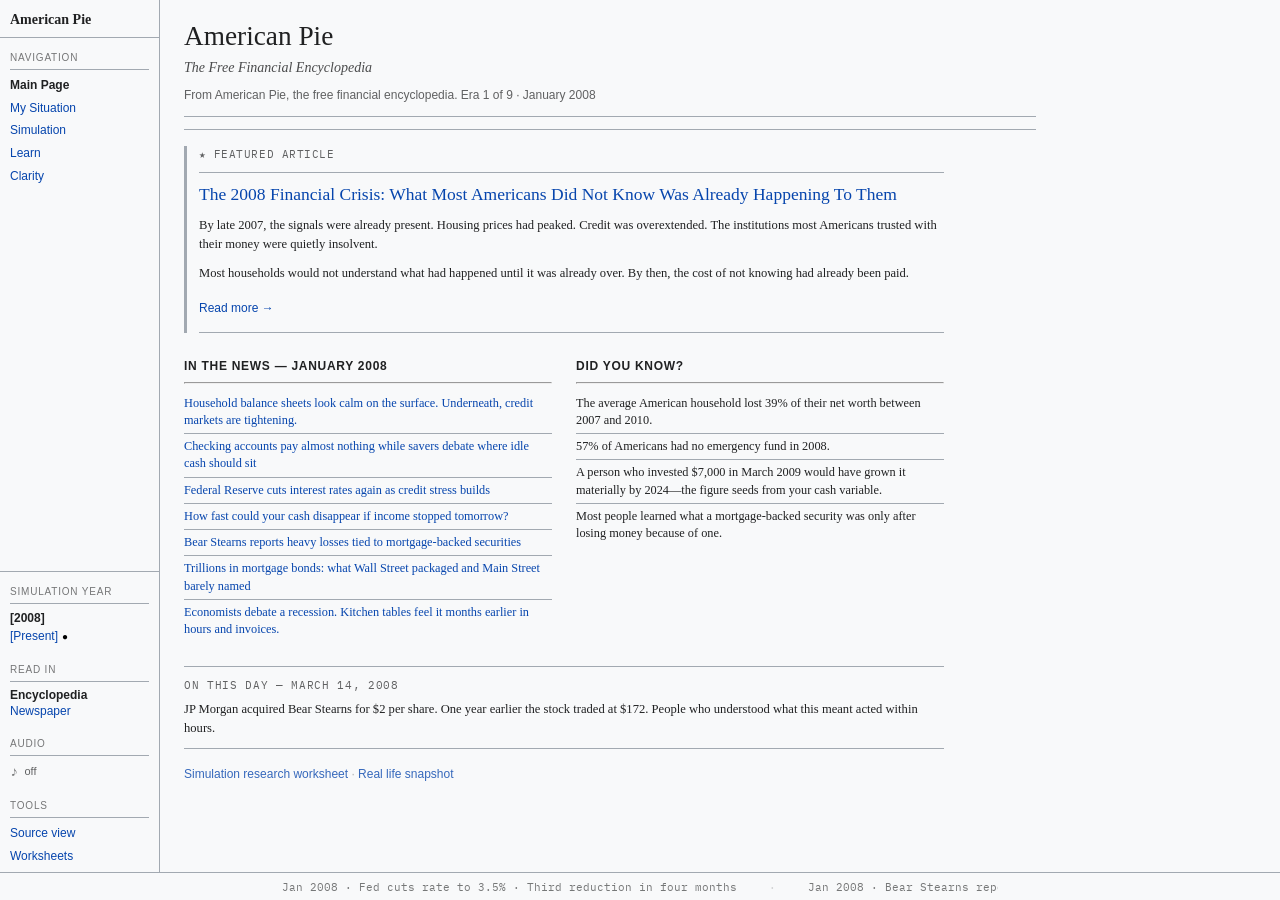
==== commit 9aaaf403: "Fix no-scroll layout, BRIEF block rendering, and cache-bust to v5 - html + body: overflow hidden at " ====
--- a/index.html
+++ b/index.html
@@ -6,72 +6,207 @@
   <title>American Pie — The Free Financial Encyclopedia</title>
   <link rel="preconnect" href="https://fonts.googleapis.com" />
   <link rel="preconnect" href="https://fonts.gstatic.com" crossorigin />
-  <link href="https://fonts.googleapis.com/css2?family=Cormorant+Garamond:ital,wght@0,400;0,600;1,400&family=Courier+Prime:ital,wght@0,400;0,700;1,400&family=IBM+Plex+Mono:wght@400;600&family=Libre+Baskerville:ital,wght@0,400;0,700;1,400&family=Linux+Libertine:ital,wght@0,400;0,700;1,400&family=Playfair+Display:ital,wght@0,400;0,700;1,400&display=swap" rel="stylesheet" />
-  <link rel="stylesheet" href="style.css" />
-  <script src="data.js"></script>
+  <link href="https://fonts.googleapis.com/css2?family=UnifrakturMaguntia&family=IM+Fell+English:ital@0;1&family=IBM+Plex+Mono:wght@400;600&family=Libre+Baskerville:ital,wght@0,400;0,700;1,400&family=Playfair+Display:ital,wght@0,400;0,700;0,900;1,400&display=swap" rel="stylesheet" />
+  <link rel="stylesheet" href="style.css?v=5" />
+  <script src="data.js?v=5"></script>
 </head>
 <body class="theme-encyclopedia view-home-active">
-  <header class="dateline" aria-hidden="false">
-    <span class="dateline-brand">American Pie</span>
-    <span class="dateline-date" id="dateline-text"></span>
+
+  <!-- Newspaper masthead (newspaper theme only) -->
+  <header class="np-masthead" id="np-masthead" aria-hidden="true">
+    <div class="np-masthead-inner">
+      <div class="np-masthead-left">
+        <span class="np-edition" id="np-edition">No. 1 · Era 1 of 9</span>
+      </div>
+      <div class="np-masthead-center">
+        <h1 class="np-wordmark">&#x1F5DE; American Pie</h1>
+        <p class="np-subhead" id="np-subhead">January 2008</p>
+      </div>
+      <div class="np-masthead-right">
+        <span class="np-date" id="np-date">January 2008</span>
+      </div>
+    </div>
+    <div class="np-banner" id="np-banner"></div>
+    <div class="np-masthead-controls">
+      <button type="button" class="mode-btn" data-mode="2008" id="mode-2008-np">2008</button>
+      <span class="np-sep">·</span>
+      <button type="button" class="mode-btn mode-btn-present" data-mode="present" id="mode-present-np">Present <span class="live-dot" id="live-dot-np">●</span></button>
+      <span class="np-sep">·</span>
+      <button class="theme-link" data-theme="encyclopedia">Encyclopedia</button>
+      <span class="np-sep">·</span>
+      <button class="theme-link" data-theme="newspaper">Newspaper</button>
+      <span class="np-sep">·</span>
+      <button type="button" class="audio-toggle-btn" id="audio-toggle-np" title="Toggle audio">♪</button>
+    </div>
   </header>
 
   <div class="layout-body">
+
+    <!-- Left sidebar (encyclopedia theme) / article sidebar (both themes on article) -->
+    <aside class="sidebar" id="sidebar">
+      <div class="sidebar-brand">
+        <a href="#" class="sidebar-logo" data-crumb="home">American Pie</a>
+      </div>
+
+      <!-- Context nav — changes per view -->
+      <div class="sidebar-context" id="sidebar-context">
+        <!-- Home: nav links -->
+        <div class="sidebar-nav" id="sidebar-nav">
+          <div class="sidebar-section-label">Navigation</div>
+          <hr class="sidebar-rule" />
+          <ul class="sidebar-links">
+            <li><a href="#" class="sidebar-link sidebar-link-active" data-route="home" id="snav-home">Main Page</a></li>
+            <li><a href="#" class="sidebar-link" data-route="my-situation" id="snav-situation">My Situation</a></li>
+            <li><a href="#" class="sidebar-link" data-route="simulation" id="snav-simulation">Simulation</a></li>
+            <li><a href="#" class="sidebar-link" data-route="learn" id="snav-learn">Learn</a></li>
+            <li><a href="#" class="sidebar-link" data-route="clarity" id="snav-clarity">Clarity <span class="sidebar-badge" id="sidebar-clarity-badge"></span></a></li>
+          </ul>
+        </div>
+        <!-- Article: TOC + See Also -->
+        <div class="sidebar-article-toc hidden" id="sidebar-article-toc">
+          <div class="sidebar-section-label">In this article</div>
+          <hr class="sidebar-rule" />
+          <ol class="sidebar-toc" id="sidebar-toc"></ol>
+        </div>
+        <div class="sidebar-see-also hidden" id="sidebar-see-also">
+          <div class="sidebar-section-label">See also</div>
+          <hr class="sidebar-rule" />
+          <div id="sidebar-see-also-list"></div>
+        </div>
+      </div>
+
+      <!-- Persistent controls -->
+      <div class="sidebar-controls">
+        <div class="sidebar-section-label">Simulation year</div>
+        <hr class="sidebar-rule" />
+        <div class="sidebar-mode-row">
+          <button type="button" class="mode-btn" data-mode="2008" id="mode-2008">[2008]</button>
+          <button type="button" class="mode-btn mode-btn-present" data-mode="present" id="mode-present">[Present] <span class="live-dot" id="live-dot">●</span></button>
+        </div>
+        <div class="sidebar-section-label" style="margin-top:12px">Read in</div>
+        <hr class="sidebar-rule" />
+        <div class="sidebar-theme-row">
+          <button class="theme-link sidebar-theme-btn" data-theme="encyclopedia" id="theme-enc-btn">Encyclopedia</button>
+          <button class="theme-link sidebar-theme-btn" data-theme="newspaper" id="theme-np-btn">Newspaper</button>
+        </div>
+        <div class="sidebar-section-label" style="margin-top:12px">Audio</div>
+        <hr class="sidebar-rule" />
+        <div class="sidebar-audio-row">
+          <button type="button" class="audio-toggle-btn" id="audio-toggle" title="Toggle audio">♪</button>
+          <span class="audio-label" id="audio-label">off</span>
+        </div>
+        <div class="sidebar-section-label" style="margin-top:12px">Tools</div>
+        <hr class="sidebar-rule" />
+        <ul class="sidebar-links sidebar-tools">
+          <li><button type="button" class="sidebar-link sidebar-tool-btn" id="source-toggle">Source view</button></li>
+          <li><a href="#" class="sidebar-link" id="worksheet-simulation-research">Worksheets</a></li>
+        </ul>
+      </div>
+    </aside>
+
     <main class="main-column" id="main-column">
+
+      <!-- HOME VIEW -->
       <section id="view-home" class="view view-home">
-        <header class="home-masthead">
-          <div class="masthead-row">
-            <div class="masthead-titles">
-              <h1 class="masthead-title">American Pie</h1>
-              <p class="masthead-tagline">The Free Financial Encyclopedia</p>
-              <hr class="masthead-rule" />
-            </div>
-            <div class="mode-switch" role="group" aria-label="Simulation year">
-              <button type="button" class="mode-btn" data-mode="2008" id="mode-2008">2008</button>
-              <button type="button" class="mode-btn mode-btn-present" data-mode="present" id="mode-present">
-                Present <span class="live-dot" id="live-dot" title="Live data">●</span>
-              </button>
-            </div>
-          </div>
+
+        <!-- Encyclopedia masthead (enc theme only) -->
+        <header class="enc-masthead" id="enc-masthead">
+          <h1 class="enc-title">American Pie</h1>
+          <p class="enc-tagline">The Free Financial Encyclopedia</p>
+          <p class="enc-desc" id="enc-desc">From American Pie, the free financial encyclopedia. <span id="enc-era-label">Era 1 of 9 · January 2008</span></p>
+          <hr class="enc-rule" />
         </header>
 
-        <div class="home-featured">
-          <p class="home-kicker">★ Featured Article</p>
-          <hr class="thick-rule" />
-          <h2 class="featured-title"><a href="#" id="featured-article-link">The 2008 Financial Crisis: What Most Americans Did Not Know Was Already Happening To Them</a></h2>
-          <p class="featured-dek">By late 2007, the signals were already present. Housing prices had peaked. Credit was overextended. The institutions most Americans trusted with their money were quietly insolvent.</p>
-          <p class="featured-dek">Most households would not understand what had happened until it was already over. By then, the cost of not knowing had already been paid.</p>
-          <p><a href="#" id="featured-read-more" class="text-link">Read more →</a></p>
-          <hr class="thick-rule" />
-        </div>
-
-        <div class="home-columns">
-          <div class="home-col home-col-news">
-            <h3 class="home-col-title" id="in-the-news-title">In the news — Early 2008</h3>
-            <hr />
-            <ul class="home-list" id="in-the-news-list"></ul>
-          </div>
-          <div class="home-col home-col-dyk">
-            <h3 class="home-col-title">Did you know?</h3>
-            <hr />
-            <ul class="home-list" id="did-you-know-list"></ul>
-          </div>
-        </div>
-
-        <div class="home-on-this-day">
-          <hr class="thick-rule" />
-          <p class="on-this-day-label" id="on-this-day-label">On this day —</p>
-          <p class="on-this-day-body" id="on-this-day-body"></p>
-          <hr class="thick-rule" />
-        </div>
-
-        <p class="worksheet-links home-worksheet-links">
-          <a href="#" class="text-link" id="worksheet-simulation-research">Simulation research worksheet</a>
-          <span class="theme-sep"> · </span>
-          <a href="#" class="text-link" id="worksheet-real-life-snapshot">Real life snapshot</a>
-        </p>
-      </section>
-
+        <!-- Newspaper home: 3-column grid -->
+        <div class="np-home-grid" id="np-home-grid">
+          <div class="np-col np-col-commentary">
+            <div class="np-col-head">Commentary</div>
+            <hr class="np-col-rule" />
+            <div class="dyk-block">
+              <div class="np-col-sub">Did you know?</div>
+              <ul class="home-list" id="np-dyk-list"></ul>
+            </div>
+            <hr class="np-col-rule" />
+            <div class="on-this-day-block">
+              <div class="np-col-sub">On this day</div>
+              <p class="on-this-day-body" id="np-on-this-day"></p>
+            </div>
+            <hr class="np-col-rule" />
+            <p class="np-ws-links">
+              <a href="#" class="sidebar-link" id="np-worksheet-sim">Simulation →</a><br/>
+              <a href="#" class="sidebar-link" id="np-worksheet-real">Real life →</a>
+            </p>
+          </div>
+          <div class="np-col np-col-featured">
+            <div class="np-col-head">Featured story</div>
+            <hr class="np-col-rule" />
+            <div class="np-featured-img" id="np-featured-img" aria-hidden="true">
+              <div class="image-placeholder">
+                <p class="img-brief-label">BRIEF</p>
+                <p class="img-brief-text" id="np-featured-brief">A quiet 2007 suburban street, late afternoon. One For Sale sign at end of block, barely visible. Warm light. Normal.</p>
+              </div>
+            </div>
+            <h2 class="np-featured-title"><a href="#" id="np-featured-link">Emergency Fund Levels Below 30 Days for Half of US Households</a></h2>
+            <p class="np-featured-dek" id="np-featured-dek">The Federal Reserve's own survey data, published without announcement in December 2007, found that fewer than half of American households...</p>
+            <p><a href="#" class="sidebar-link" id="np-featured-read-more">Read full article →</a></p>
+            <hr class="np-col-rule" />
+            <div class="np-on-this-day-inline">
+              <div class="np-col-sub" id="np-otd-label-inline">On this day — Jan 22, 2008</div>
+              <p class="on-this-day-body" id="np-otd-inline"></p>
+            </div>
+          </div>
+          <div class="np-col np-col-news">
+            <div class="np-col-head">In the news</div>
+            <hr class="np-col-rule" />
+            <ul class="home-list" id="np-news-list"></ul>
+            <hr class="np-col-rule" />
+            <div class="np-col-sub">On this day</div>
+            <p class="on-this-day-body" id="np-on-this-day-news"></p>
+          </div>
+        </div>
+
+        <!-- Encyclopedia home: featured + columns -->
+        <div class="enc-home-body" id="enc-home-body">
+          <div class="enc-featured-block">
+            <p class="home-kicker">★ Featured Article</p>
+            <hr class="thick-rule" />
+            <h2 class="featured-title"><a href="#" id="featured-article-link">The 2008 Financial Crisis: What Most Americans Did Not Know Was Already Happening To Them</a></h2>
+            <p class="featured-dek">By late 2007, the signals were already present. Housing prices had peaked. Credit was overextended. The institutions most Americans trusted with their money were quietly insolvent.</p>
+            <p class="featured-dek">Most households would not understand what had happened until it was already over. By then, the cost of not knowing had already been paid.</p>
+            <p><a href="#" id="featured-read-more" class="text-link">Read more →</a></p>
+            <hr class="thick-rule" />
+          </div>
+
+          <div class="enc-home-columns">
+            <div class="enc-home-col">
+              <h3 class="home-col-title" id="in-the-news-title">In the news — Early 2008</h3>
+              <hr />
+              <ul class="home-list" id="in-the-news-list"></ul>
+            </div>
+            <div class="enc-home-col">
+              <h3 class="home-col-title">Did you know?</h3>
+              <hr />
+              <ul class="home-list" id="did-you-know-list"></ul>
+            </div>
+          </div>
+
+          <div class="enc-on-this-day">
+            <hr class="thick-rule" />
+            <p class="on-this-day-label" id="on-this-day-label">On this day —</p>
+            <p class="on-this-day-body" id="on-this-day-body"></p>
+            <hr class="thick-rule" />
+          </div>
+
+          <p class="worksheet-links home-worksheet-links">
+            <a href="#" class="text-link" id="worksheet-simulation-research-enc">Simulation research worksheet</a>
+            <span class="theme-sep"> · </span>
+            <a href="#" class="text-link" id="worksheet-real-life-snapshot">Real life snapshot</a>
+          </p>
+        </div>
+
+      </section><!-- /view-home -->
+
+      <!-- ARTICLE VIEW -->
       <section id="view-article" class="view view-article hidden">
         <div class="article-toolbar">
           <nav class="breadcrumb" aria-label="Breadcrumb">
@@ -80,45 +215,24 @@
             <a href="#" class="crumb" id="crumb-era">2008</a>
             <span class="crumb-sep">›</span>
             <a href="#" class="crumb" id="crumb-category">Banking</a>
-            <button type="button" class="source-toggle text-link" id="source-toggle" title="Source view" aria-expanded="false">&lt; &gt;</button>
+            <button type="button" class="source-toggle text-link" id="source-toggle-article" title="Source view" aria-expanded="false">&lt; &gt;</button>
           </nav>
           <h1 class="article-title" id="article-title"></h1>
           <hr class="thick-rule" />
           <p class="article-meta" id="article-meta"></p>
         </div>
 
-        <div class="article-split">
-          <div class="article-content-col">
-            <div class="section-indicator" id="section-indicator"></div>
-            <article class="article-body" id="article-body"></article>
-            <div class="article-nav-bottom">
-              <button type="button" class="text-link reveal-toggle hidden" id="reveal-toggle" aria-expanded="false">▸ Reveal</button>
-              <a href="#" class="text-link article-next" id="article-next">Next →</a>
-            </div>
-          </div>
-          <aside class="article-margin" id="article-margin">
-            <div class="margin-block">
-              <h4 class="margin-heading">In this article</h4>
-              <hr />
-              <ol class="margin-toc" id="margin-toc"></ol>
-            </div>
-            <div class="margin-block margin-see-also hidden" id="margin-see-also">
-              <h4 class="margin-heading">See also</h4>
-              <hr />
-              <div id="see-also-list"></div>
-            </div>
-            <div class="margin-block margin-editor hidden" id="margin-editor">
-              <h4 class="margin-heading" id="margin-editor-title">Your number</h4>
-              <hr />
-              <div id="margin-editor-fields"></div>
-              <hr class="margin-inner-rule" />
-              <div class="margin-mock-summary" id="margin-mock-summary"></div>
-              <p class="margin-hint small">Enter your real numbers above to see your actual coverage.</p>
-            </div>
-          </aside>
-        </div>
-      </section>
-
+        <div class="article-canvas-wrap" id="article-canvas-wrap">
+          <div class="section-indicator" id="section-indicator"></div>
+          <article class="article-body" id="article-body"></article>
+          <div class="article-nav-bottom">
+            <button type="button" class="text-link reveal-toggle hidden" id="reveal-toggle" aria-expanded="false">▸ Reveal</button>
+            <a href="#" class="text-link article-next" id="article-next">Next →</a>
+          </div>
+        </div>
+      </section><!-- /view-article -->
+
+      <!-- GHOST TRACK VIEW -->
       <section id="view-ghost" class="view view-ghost hidden">
         <div class="article-toolbar">
           <nav class="breadcrumb">
@@ -135,6 +249,7 @@
         <div class="ghost-log" id="ghost-log"></div>
       </section>
 
+      <!-- CLARITY VIEW -->
       <section id="view-clarity" class="view view-clarity hidden">
         <div class="article-toolbar">
           <h1 class="article-title">Your Financial Clarity</h1>
@@ -149,6 +264,7 @@
         <p class="clarity-next" id="clarity-next"></p>
       </section>
 
+      <!-- FINAL VIEW -->
       <section id="view-final" class="view view-final hidden">
         <div class="article-toolbar">
           <h1 class="article-title">Simulation complete</h1>
@@ -165,6 +281,7 @@
         </p>
       </section>
 
+      <!-- STUB VIEW -->
       <section id="view-stub" class="view view-stub hidden">
         <div class="article-toolbar">
           <h1 class="article-title" id="stub-title"></h1>
@@ -173,15 +290,36 @@
         <p>This section has no data yet.</p>
         <p><a href="#" class="text-link" id="stub-continue">Continue in simulation to build context →</a></p>
       </section>
+
     </main>
   </div>
 
-  <footer class="ticker-bar" id="ticker-bar" aria-label="Ghost tracks ticker">
-    <div class="ticker-track" id="ticker-track"></div>
-    <div class="ticker-read-in" id="ticker-read-in">Read in: <button class="theme-link" data-theme="encyclopedia">Encyclopedia</button> · <button class="theme-link" data-theme="newspaper">Newspaper</button></div>
+  <!-- Ticker — 3 zones -->
+  <footer class="ticker-bar" id="ticker-bar" aria-label="News ticker">
+    <div class="ticker-zone ticker-zone-left" id="ticker-zone-left">
+      <div class="ticker-zone-controls">
+        <button class="theme-link ticker-ctrl-btn" data-theme="encyclopedia" title="Encyclopedia theme">E</button>
+        <span>·</span>
+        <button class="theme-link ticker-ctrl-btn" data-theme="newspaper" title="Newspaper theme">N</button>
+        <span>·</span>
+        <button type="button" class="audio-toggle-btn ticker-ctrl-btn" id="audio-toggle-ticker" title="Toggle audio">♪</button>
+      </div>
+    </div>
+    <div class="ticker-zone ticker-zone-middle" id="ticker-zone-middle">
+      <div class="ticker-track-wrap">
+        <div class="ticker-track" id="ticker-track"></div>
+      </div>
+    </div>
+    <div class="ticker-zone ticker-zone-right" id="ticker-zone-right">
+      <div class="ticker-zone-controls ticker-zone-controls-right">
+        <button type="button" class="sidebar-tool-btn ticker-ctrl-btn" id="source-toggle-ticker" title="Source view">&lt; &gt;</button>
+        <span>·</span>
+        <button type="button" class="sidebar-tool-btn ticker-ctrl-btn" id="clarity-ticker-btn" title="Clarity">◈</button>
+      </div>
+    </div>
   </footer>
 
-
+  <!-- Overlays -->
   <div class="overlay" id="source-overlay" hidden>
     <div class="overlay-panel source-panel" role="dialog" aria-labelledby="source-heading">
       <h2 id="source-heading">Source View</h2>
@@ -206,6 +344,6 @@
     </div>
   </div>
 
-  <script src="app.js"></script>
+  <script src="app.js?v=5"></script>
 </body>
 </html>
--- a/style.css
+++ b/style.css
@@ -1,4 +1,4 @@
-/* American Pie — Encyclopedia + Newspaper themes. No radius, no shadows. */
+/* American Pie V2 — Encyclopedia (Wikipedia 2001) + Newspaper (1950s Broadsheet) */
 
 *,
 *::before,
@@ -6,53 +6,72 @@
   box-sizing: border-box;
 }
 
+/* Full-viewport body stack — masthead + layout-body fill exactly the screen */
+html {
+  height: 100%;
+  overflow: hidden; /* block page-level scroll at root */
+}
+body {
+  height: 100%;
+  display: flex;
+  flex-direction: column;
+  overflow: hidden;
+}
+
+.np-masthead { flex-shrink: 0; }
+
+/* ─── ENCYCLOPEDIA THEME (DEFAULT) ──────────────────────────────────────── */
 :root {
   --bg: #f8f9fa;
   --text: #202122;
-  --link: #3366cc;
+  --link: #0645ad;
+  --link-visited: #0b0080;
   --border: #a2a9b1;
+  --sidebar-bg: #f8f9fa;
+  --sidebar-width: 160px;
+  --ticker-height: 28px;
   --data: #000000;
   --winner: #2d6a4f;
   --weatherer: #1d3557;
-  --unaware: #e9c46a;
-  --gambler-lost: #e63946;
-  --gambler-won: #6a994e;
-  --font-body: "Linux Libertine", "Times New Roman", serif;
-  --font-mono: "IBM Plex Mono", ui-monospace, monospace;
-  --font-headline: "Linux Libertine", "Times New Roman", serif;
-}
-
-html {
-  font-size: 16px;
-}
-
-body {
-  margin: 0;
-  min-height: 100vh;
-  background: var(--bg);
-  color: var(--text);
-  font-family: var(--font-body);
-  line-height: 1.7;
-  border-radius: 0;
-}
-
+  --unaware: #856404;
+  --gambler-lost: #c0392b;
+  --gambler-won: #27ae60;
+  /* Encyclopedia fonts — Wikipedia 2001 exact */
+  --font-body: Georgia, "Times New Roman", serif;
+  --font-ui: Arial, Helvetica, sans-serif;
+  --font-mono: "IBM Plex Mono", "Courier New", monospace;
+  --font-headline: Georgia, "Times New Roman", serif;
+  --body-size: 14px;
+  --line-height: 1.5;
+}
+
+/* ─── NEWSPAPER THEME ──────────────────────────────────────────────────── */
 body.theme-newspaper {
   --bg: #f5f0e8;
   --text: #1a1a1a;
   --headline: #0a0a0a;
   --border: #2b2b2b;
   --link: #1a1a1a;
+  --link-visited: #1a1a1a;
+  --sidebar-bg: #f0ebe0;
+  --sidebar-width: 180px;
   --data: #8b0000;
   --winner: #3d5c4f;
   --weatherer: #2a3f5c;
-  --unaware: #b89a5a;
+  --unaware: #9a7b2e;
   --gambler-lost: #c94a52;
   --gambler-won: #5a7a54;
-  --font-body: "Libre Baskerville", "Times New Roman", serif;
-  --font-mono: "Courier Prime", ui-monospace, monospace;
-  --font-headline: "Playfair Display", "Times New Roman", serif;
-}
-
+  /* Newspaper fonts */
+  --font-body: "IM Fell English", Georgia, serif;
+  --font-ui: "Libre Baskerville", Georgia, serif;
+  --font-mono: "IBM Plex Mono", "Courier New", monospace;
+  --font-headline: "Playfair Display", Georgia, serif;
+  --font-blackletter: "UnifrakturMaguntia", serif;
+  --body-size: 15px;
+  --line-height: 1.6;
+}
+
+/* Newsprint noise overlay */
 body.theme-newspaper::before {
   content: "";
   position: fixed;
@@ -63,2012 +82,1456 @@
   z-index: 0;
 }
 
+html {
+  font-size: var(--body-size, 14px);
+}
+
+body {
+  margin: 0;
+  min-height: 100vh;
+  background: var(--bg);
+  color: var(--text);
+  font-family: var(--font-body);
+  line-height: var(--line-height, 1.5);
+}
+
+/* ─── NEWSPAPER MASTHEAD ────────────────────────────────────────────────── */
+.np-masthead {
+  display: none;
+  border-bottom: 3px solid var(--border);
+  background: var(--bg);
+  position: relative;
+  z-index: 10;
+}
+
+body.theme-newspaper .np-masthead {
+  display: block;
+}
+
+.np-masthead-inner {
+  display: grid;
+  grid-template-columns: 1fr auto 1fr;
+  align-items: center;
+  padding: 8px 16px 4px;
+  border-bottom: 1px solid var(--border);
+}
+
+.np-masthead-left {
+  font-family: var(--font-mono);
+  font-size: 10px;
+  text-transform: uppercase;
+  letter-spacing: 0.08em;
+  opacity: 0.7;
+}
+
+.np-masthead-center {
+  text-align: center;
+}
+
+.np-wordmark {
+  font-family: var(--font-blackletter, "UnifrakturMaguntia", serif);
+  font-size: 2.8rem;
+  font-weight: 400;
+  margin: 0;
+  line-height: 1.1;
+  letter-spacing: 0.02em;
+}
+
+.np-subhead {
+  font-family: var(--font-ui);
+  font-size: 11px;
+  text-transform: uppercase;
+  letter-spacing: 0.1em;
+  margin: 2px 0 0;
+  opacity: 0.7;
+}
+
+.np-masthead-right {
+  font-family: var(--font-mono);
+  font-size: 10px;
+  text-align: right;
+  opacity: 0.7;
+}
+
+.np-edition,
+.np-date {
+  font-size: 10px;
+  font-family: var(--font-mono);
+  text-transform: uppercase;
+  letter-spacing: 0.06em;
+}
+
+.np-banner {
+  padding: 6px 16px;
+  font-family: var(--font-headline);
+  font-size: 1.5rem;
+  font-weight: 900;
+  text-align: center;
+  border-bottom: 2px solid var(--border);
+  min-height: 20px;
+}
+
+.np-masthead-controls {
+  display: flex;
+  align-items: center;
+  gap: 10px;
+  padding: 6px 16px;
+  font-family: var(--font-mono);
+  font-size: 11px;
+  flex-wrap: wrap;
+}
+
+.np-sep {
+  opacity: 0.4;
+}
+
+/* ─── LAYOUT BODY ──────────────────────────────────────────────────────── */
 .layout-body {
+  display: flex;
+  flex: 1;
+  min-height: 0;    /* critical for flex child to shrink below content size */
+  overflow: hidden;
   position: relative;
   z-index: 1;
-  display: flex;
-  min-height: calc(100vh - 30px);
-  padding-bottom: 60px;
-}
-
-/* Dateline — newspaper primary; encyclopedia minimal strip */
-.dateline {
+}
+
+/* ─── SIDEBAR ──────────────────────────────────────────────────────────── */
+.sidebar {
+  width: var(--sidebar-width);
+  flex-shrink: 0;
+  border-right: 1px solid var(--border);
+  background: var(--sidebar-bg);
+  display: flex;
+  flex-direction: column;
+  position: sticky;
+  top: 0;
+  height: 100vh;
+  overflow-y: auto;
+  overflow-x: hidden;
+  padding-bottom: var(--ticker-height);
+  z-index: 5;
+}
+
+body.theme-newspaper .sidebar {
+  border-right: 1px solid var(--border);
+  top: 0;
+}
+
+.sidebar-brand {
+  padding: 12px 10px 8px;
+  border-bottom: 1px solid var(--border);
+  flex-shrink: 0;
+}
+
+.sidebar-logo {
+  font-family: var(--font-headline);
+  font-size: 1rem;
+  font-weight: 700;
+  color: var(--text);
+  text-decoration: none;
+  display: block;
+  line-height: 1.2;
+}
+
+body.theme-newspaper .sidebar-logo {
+  font-family: var(--font-blackletter, var(--font-headline));
+  font-size: 1.1rem;
+}
+
+.sidebar-logo:hover {
+  text-decoration: underline;
+}
+
+.sidebar-context {
+  flex: 1;
+  padding: 8px 0;
+}
+
+.sidebar-section-label {
+  font-family: var(--font-ui);
+  font-size: 10px;
+  text-transform: uppercase;
+  letter-spacing: 0.08em;
+  padding: 4px 10px 2px;
+  opacity: 0.6;
+}
+
+.sidebar-rule {
+  border: none;
+  border-top: 1px solid var(--border);
+  margin: 2px 10px 4px;
+}
+
+.sidebar-links {
+  list-style: none;
+  margin: 0;
+  padding: 0;
+}
+
+.sidebar-link {
+  display: block;
+  padding: 3px 10px;
+  font-family: var(--font-ui);
+  font-size: 12px;
+  color: var(--link);
+  text-decoration: none;
+  line-height: 1.4;
+  background: none;
+  border: none;
+  cursor: pointer;
+  text-align: left;
+  width: 100%;
+}
+
+.sidebar-link:hover,
+.sidebar-link:focus-visible {
+  text-decoration: underline;
+  outline: none;
+}
+
+.sidebar-link-active {
+  font-weight: 700;
+  color: var(--text);
+  text-decoration: none;
+  cursor: default;
+}
+
+.sidebar-badge {
+  font-family: var(--font-mono);
+  font-size: 10px;
+  color: var(--data);
+}
+
+/* TOC in sidebar */
+.sidebar-toc {
+  list-style: none;
+  margin: 0;
+  padding: 0;
+  counter-reset: toc-item;
+}
+
+.sidebar-toc li {
+  display: block;
+  padding: 3px 10px;
+  font-family: var(--font-ui);
+  font-size: 11px;
+  color: var(--link);
+  cursor: pointer;
+  line-height: 1.3;
+}
+
+.sidebar-toc li:hover {
+  text-decoration: underline;
+}
+
+.sidebar-toc li.toc-active {
+  font-weight: 700;
+  color: var(--text);
+}
+
+/* See Also in sidebar */
+.sidebar-see-also-item {
+  padding: 4px 10px;
+  font-family: var(--font-ui);
+  font-size: 11px;
+  border-bottom: 1px dotted var(--border);
+}
+
+.sidebar-see-also-item:last-child {
+  border-bottom: none;
+}
+
+.sidebar-see-also-link {
+  color: var(--link);
+  text-decoration: none;
+  font-size: 11px;
+  cursor: pointer;
+  display: block;
+  line-height: 1.3;
+}
+
+.sidebar-see-also-link:hover {
+  text-decoration: underline;
+}
+
+.sidebar-see-also-date {
+  font-size: 10px;
+  opacity: 0.6;
+  font-family: var(--font-mono);
+  margin-top: 2px;
+}
+
+.see-also-detail {
+  font-size: 10px;
+  line-height: 1.4;
+  margin-top: 4px;
+  padding: 4px 6px;
+  border-left: 2px solid var(--border);
+  white-space: pre-wrap;
+  display: none;
+}
+
+.see-also-detail.open {
+  display: block;
+}
+
+.sidebar-article-toc,
+.sidebar-see-also {
+  margin-top: 8px;
+}
+
+/* Sidebar controls */
+.sidebar-controls {
+  flex-shrink: 0;
+  border-top: 1px solid var(--border);
+  padding: 8px 0 4px;
+}
+
+.sidebar-mode-row {
+  padding: 2px 10px;
+  display: flex;
+  flex-direction: column;
+  gap: 2px;
+}
+
+.sidebar-theme-row {
+  padding: 2px 10px;
+  display: flex;
+  flex-direction: column;
+  gap: 2px;
+}
+
+.sidebar-audio-row {
+  padding: 2px 10px;
+  display: flex;
+  align-items: center;
+  gap: 6px;
+}
+
+.sidebar-tools .sidebar-link {
+  padding: 3px 10px;
+}
+
+/* Mode buttons */
+.mode-btn {
+  background: transparent;
+  border: none;
+  color: var(--link);
+  font-family: var(--font-ui);
+  font-size: 12px;
+  padding: 1px 0;
+  cursor: pointer;
+  text-align: left;
+  text-decoration: none;
+}
+
+.mode-btn:hover {
+  text-decoration: underline;
+}
+
+.mode-btn[aria-pressed="true"] {
+  font-weight: 700;
+  color: var(--text);
+  text-decoration: none;
+}
+
+.mode-btn-present {
+  display: inline-flex;
+  align-items: center;
+  gap: 4px;
+}
+
+.live-dot {
+  display: inline-block;
+  animation: breathe 4s ease-in-out infinite;
+  color: var(--data);
+  font-size: 10px;
+}
+
+@keyframes breathe {
+  0%, 100% { opacity: 0.3; }
+  50% { opacity: 1; }
+}
+
+/* Theme link buttons */
+.theme-link {
+  background: none;
+  border: none;
+  cursor: pointer;
+  font-family: var(--font-ui);
+  font-size: 12px;
+  color: var(--link);
+  text-decoration: none;
+  padding: 0;
+  text-align: left;
+}
+
+.theme-link:hover {
+  text-decoration: underline;
+}
+
+body.theme-encyclopedia .sidebar-theme-btn[data-theme="encyclopedia"],
+body.theme-newspaper .sidebar-theme-btn[data-theme="newspaper"] {
+  font-weight: 700;
+  color: var(--text);
+  pointer-events: none;
+}
+
+/* Audio button */
+.audio-toggle-btn {
+  background: none;
+  border: none;
+  cursor: pointer;
+  font-family: var(--font-mono);
+  font-size: 14px;
+  color: var(--text);
+  padding: 0;
+  opacity: 0.6;
+}
+
+.audio-toggle-btn:hover {
+  opacity: 1;
+}
+
+.audio-toggle-btn.audio-on {
+  opacity: 1;
+}
+
+.audio-label {
+  font-family: var(--font-ui);
+  font-size: 11px;
+  opacity: 0.7;
+}
+
+/* ─── MAIN COLUMN ──────────────────────────────────────────────────────── */
+.main-column {
+  flex: 1;
+  min-width: 0;
+  height: 100%;
+  padding: 0 24px 0;
+  max-width: 900px;
+  position: relative;
+  overflow: hidden; /* prevents scroll bleed during animations */
+}
+
+/* Home view: allow scrolling within the constrained container */
+body.view-home-active .main-column {
+  overflow-y: auto;
+  padding-bottom: var(--ticker-height);
+}
+
+/* Article view: flex-column so canvas fills remaining height */
+body.view-article-active .main-column {
+  display: flex;
+  flex-direction: column;
+  padding-bottom: 0;
+}
+
+body.theme-newspaper .main-column {
+  padding: 0 20px 0;
+  max-width: none;
+}
+
+body.theme-newspaper.view-home-active .main-column {
+  padding-bottom: var(--ticker-height);
+}
+
+/* ─── ENCYCLOPEDIA HOME ─────────────────────────────────────────────────── */
+.enc-masthead {
+  padding: 20px 0 12px;
+  border-bottom: 1px solid var(--border);
+  margin-bottom: 16px;
+}
+
+body.theme-newspaper .enc-masthead {
+  display: none;
+}
+
+.enc-title {
+  font-family: var(--font-headline);
+  font-size: 1.95rem;
+  font-weight: 400;
+  margin: 0 0 4px;
+  line-height: 1.2;
+}
+
+.enc-tagline {
+  font-style: italic;
+  font-size: 1rem;
+  margin: 0 0 8px;
+  opacity: 0.8;
+}
+
+.enc-desc {
+  font-family: var(--font-ui);
+  font-size: 12px;
+  margin: 0;
+  opacity: 0.7;
+}
+
+.enc-rule {
+  border: none;
+  border-top: 1px solid var(--border);
+  margin: 12px 0 0;
+}
+
+.enc-home-body {
+  max-width: 760px;
+}
+
+body.theme-newspaper .enc-home-body {
+  display: none;
+}
+
+/* Featured block */
+.enc-featured-block {
+  margin-bottom: 24px;
+  padding-left: 12px;
+  border-left: 3px solid var(--border);
+}
+
+.home-kicker {
+  font-family: var(--font-mono);
+  font-size: 11px;
+  margin: 0 0 6px;
+  opacity: 0.7;
+  text-transform: uppercase;
+  letter-spacing: 0.05em;
+}
+
+.thick-rule {
+  border: none;
+  border-top: 1px solid var(--border);
+  margin: 10px 0;
+}
+
+body.theme-newspaper .thick-rule {
+  border-top-width: 2px;
+}
+
+.featured-title {
+  font-family: var(--font-headline);
+  font-size: 1.25rem;
+  margin: 0 0 10px;
+  font-weight: 400;
+  line-height: 1.3;
+}
+
+.featured-title a {
+  color: var(--link);
+  text-decoration: none;
+}
+
+.featured-title a:hover {
+  text-decoration: underline;
+}
+
+.featured-dek {
+  font-size: 0.9rem;
+  margin: 0 0 10px;
+  line-height: 1.5;
+}
+
+/* Home columns */
+.enc-home-columns {
+  display: grid;
+  grid-template-columns: 1fr 1fr;
+  gap: 24px;
+  margin-bottom: 24px;
+}
+
+@media (max-width: 600px) {
+  .enc-home-columns {
+    grid-template-columns: 1fr;
+  }
+}
+
+.enc-home-col h3 {
+  font-family: var(--font-ui);
+  font-size: 12px;
+  text-transform: uppercase;
+  letter-spacing: 0.06em;
+  margin: 0 0 6px;
+  font-weight: 700;
+}
+
+.home-list {
+  list-style: none;
+  margin: 0;
+  padding: 0;
+}
+
+.home-list li {
+  padding: 4px 0;
+  font-size: 0.88rem;
+  border-bottom: 1px solid var(--border);
+  line-height: 1.4;
+}
+
+.home-list li:last-child {
+  border-bottom: none;
+}
+
+.home-list a {
+  color: var(--link);
+  text-decoration: none;
+}
+
+.home-list a:hover {
+  text-decoration: underline;
+}
+
+.enc-on-this-day {
+  margin-bottom: 16px;
+}
+
+.on-this-day-label {
   font-family: var(--font-mono);
   font-size: 11px;
   text-transform: uppercase;
   letter-spacing: 0.06em;
-  padding: 8px 16px;
-  border-bottom: 3px solid var(--border);
+  margin: 0 0 6px;
+  opacity: 0.7;
+}
+
+.on-this-day-body {
+  font-size: 0.9rem;
+  margin: 0;
+  line-height: 1.5;
+}
+
+.worksheet-links {
+  font-family: var(--font-ui);
+  font-size: 12px;
+  opacity: 0.8;
+}
+
+.home-worksheet-links {
+  margin-top: 8px;
+}
+
+.theme-sep {
+  opacity: 0.4;
+}
+
+/* ─── NEWSPAPER HOME GRID ──────────────────────────────────────────────── */
+.np-home-grid {
+  display: grid;
+  grid-template-columns: 1fr 1.8fr 1fr;
+  gap: 0;
+  margin-top: 0;
+  border-top: 2px solid var(--border);
+}
+
+body.theme-newspaper .np-home-grid {
+  display: grid;
+}
+
+body.theme-newspaper .enc-home-body,
+body.theme-newspaper .enc-masthead {
+  display: none;
+}
+
+body.theme-encyclopedia .np-home-grid {
+  display: none !important;
+}
+
+.np-col {
+  padding: 12px 14px;
+  border-right: 1px solid var(--border);
+}
+
+.np-col:last-child {
+  border-right: none;
+}
+
+.np-col-head {
+  font-family: var(--font-ui);
+  font-size: 10px;
+  text-transform: uppercase;
+  letter-spacing: 0.1em;
+  font-weight: 700;
+  margin-bottom: 4px;
+  opacity: 0.6;
+}
+
+.np-col-rule {
+  border: none;
+  border-top: 1px solid var(--border);
+  margin: 8px 0;
+}
+
+.np-col-sub {
+  font-family: var(--font-ui);
+  font-size: 10px;
+  text-transform: uppercase;
+  letter-spacing: 0.08em;
+  opacity: 0.6;
+  margin-bottom: 4px;
+}
+
+.np-featured-img {
+  margin-bottom: 10px;
+}
+
+.image-placeholder {
+  border: 1px solid var(--border);
+  background: rgba(0,0,0,0.03);
+  padding: 12px;
+  min-height: 120px;
+  display: flex;
+  flex-direction: column;
+  justify-content: center;
+}
+
+.img-brief-label {
+  font-family: var(--font-mono);
+  font-size: 9px;
+  text-transform: uppercase;
+  letter-spacing: 0.1em;
+  margin: 0 0 4px;
+  opacity: 0.5;
+}
+
+.img-brief-text {
+  font-family: var(--font-mono);
+  font-size: 10px;
+  line-height: 1.5;
+  margin: 0;
+  opacity: 0.7;
+}
+
+.np-featured-title {
+  font-family: var(--font-headline);
+  font-size: 1.2rem;
+  font-weight: 700;
+  line-height: 1.25;
+  margin: 0 0 8px;
+}
+
+.np-featured-title a {
+  color: var(--text);
+  text-decoration: none;
+}
+
+.np-featured-title a:hover {
+  text-decoration: underline;
+}
+
+.np-featured-dek {
+  font-size: 0.9rem;
+  line-height: 1.5;
+  margin: 0 0 8px;
+}
+
+.np-ws-links {
+  font-family: var(--font-mono);
+  font-size: 10px;
+  margin: 0;
+  line-height: 2;
+}
+
+/* ─── ARTICLE VIEW ──────────────────────────────────────────────────────── */
+.view.hidden {
+  display: none;
+}
+
+.article-toolbar {
+  padding: 16px 0 0;
+  max-width: 680px;
+}
+
+.breadcrumb {
+  display: flex;
+  align-items: center;
+  gap: 4px;
+  font-family: var(--font-ui);
+  font-size: 11px;
+  margin-bottom: 10px;
+  flex-wrap: wrap;
+}
+
+.crumb {
+  color: var(--link);
+  text-decoration: none;
+  font-size: 11px;
+}
+
+.crumb:hover {
+  text-decoration: underline;
+}
+
+.crumb-sep {
+  opacity: 0.4;
+}
+
+.source-toggle {
+  margin-left: auto;
+  font-family: var(--font-mono);
+  font-size: 11px;
+  opacity: 0.5;
+  background: none;
+  border: none;
+  cursor: pointer;
+  color: var(--link);
+  padding: 0;
+}
+
+.source-toggle:hover {
+  opacity: 1;
+}
+
+.article-title {
+  font-family: var(--font-headline);
+  font-size: 1.75rem;
+  font-weight: 400;
+  margin: 0 0 8px;
+  line-height: 1.25;
+}
+
+body.theme-newspaper .article-title {
+  font-weight: 700;
+  font-size: 1.85rem;
+}
+
+.article-meta {
+  font-family: var(--font-mono);
+  font-size: 11px;
+  opacity: 0.65;
+  margin: 0 0 8px;
+}
+
+/* Article canvas — the animating layer, fills remaining height in article view */
+.article-canvas-wrap {
+  max-width: 680px;
+  position: relative;
+  overflow: hidden;
+}
+
+body.view-article-active .article-canvas-wrap {
+  flex: 1;
+  display: flex;
+  flex-direction: column;
+  overflow: hidden;
+  padding-bottom: calc(var(--ticker-height) + 16px);
+}
+
+body.view-article-active .article-body {
+  flex: 1;
+  overflow-y: auto;   /* individual section text scrolls if longer than viewport */
+}
+
+.article-toolbar {
+  flex-shrink: 0;
+}
+
+/* Within-article: downward slide */
+.article-canvas-wrap.slide-down-out {
+  animation: slide-down-out 250ms ease forwards;
+}
+
+.article-canvas-wrap.slide-down-in {
+  animation: slide-down-in 250ms ease forwards;
+}
+
+@keyframes slide-down-out {
+  from { transform: translateY(0); opacity: 1; }
+  to   { transform: translateY(-40px); opacity: 0; }
+}
+
+@keyframes slide-down-in {
+  from { transform: translateY(40px); opacity: 0; }
+  to   { transform: translateY(0); opacity: 1; }
+}
+
+/* Between-article: horizontal slide */
+.main-column.slide-left-out {
+  animation: slide-left-out 220ms ease forwards;
+}
+
+.main-column.slide-left-in {
+  animation: slide-left-in 220ms ease forwards;
+}
+
+@keyframes slide-left-out {
+  from { transform: translateX(0); opacity: 1; }
+  to   { transform: translateX(-60px); opacity: 0; }
+}
+
+@keyframes slide-left-in {
+  from { transform: translateX(60px); opacity: 0; }
+  to   { transform: translateX(0); opacity: 1; }
+}
+
+/* View fade transition */
+.view-fade-out {
+  animation: view-fade-out 150ms ease forwards;
+}
+
+.view-fade-in {
+  animation: view-fade-in 150ms ease forwards;
+}
+
+@keyframes view-fade-out {
+  from { opacity: 1; }
+  to   { opacity: 0; }
+}
+
+@keyframes view-fade-in {
+  from { opacity: 0; }
+  to   { opacity: 1; }
+}
+
+/* ─── IMAGE BRIEF PLACEHOLDER ─────────────────────────────────────────── */
+/* Rendered when article content contains a BRIEF block — image not yet sourced */
+.image-brief {
+  float: right;
+  width: 38%;
+  margin: 0 0 16px 20px;
+  border: 1px solid var(--border);
+  background: rgba(0,0,0,0.025);
+}
+
+body.theme-newspaper .image-brief {
+  border: 1px solid #2b2b2b;
+  background: rgba(27,18,0,0.04);
+}
+
+.image-brief-label {
+  font-family: var(--font-mono);
+  font-size: 9px;
+  letter-spacing: 0.1em;
+  text-transform: uppercase;
+  opacity: 0.5;
+  padding: 6px 8px 4px;
+  border-bottom: 1px solid var(--border);
+}
+
+.image-brief-body {
+  font-family: var(--font-mono);
+  font-size: 10px;
+  line-height: 1.5;
+  opacity: 0.6;
+  padding: 8px;
+  white-space: pre-wrap;
+}
+
+/* Clear floats after article sections that contain brief */
+.article-body::after {
+  content: "";
+  display: table;
+  clear: both;
+}
+
+/* Section indicator */
+.section-indicator {
+  font-family: var(--font-mono);
+  font-size: 10px;
+  opacity: 0.5;
+  margin-bottom: 10px;
+  letter-spacing: 0.06em;
+  text-transform: uppercase;
+}
+
+/* Article body */
+.article-body {
+  font-size: var(--body-size);
+  line-height: var(--line-height);
+}
+
+.article-body h2 {
+  font-family: var(--font-headline);
+  font-size: 1.2rem;
+  font-weight: 400;
+  margin: 1.2em 0 0.5em;
+  border-bottom: 1px solid var(--border);
+  padding-bottom: 4px;
+}
+
+body.theme-newspaper .article-body h2 {
+  font-weight: 700;
+  font-size: 1.15rem;
+}
+
+.article-body h3 {
+  font-family: var(--font-headline);
+  font-size: 1rem;
+  font-weight: 700;
+  margin: 1em 0 0.4em;
+}
+
+.article-body p {
+  margin: 0 0 0.9em;
+}
+
+.article-body ul,
+.article-body ol {
+  margin: 0 0 0.9em;
+  padding-left: 1.4em;
+}
+
+.article-body li {
+  margin-bottom: 0.3em;
+}
+
+.article-body strong {
+  font-weight: 700;
+}
+
+.article-body em {
+  font-style: italic;
+}
+
+.article-body a {
+  color: var(--link);
+  text-decoration: underline;
+  text-underline-offset: 2px;
+}
+
+.article-body a:visited {
+  color: var(--link-visited);
+}
+
+/* Concept links in article body */
+.concept-link {
+  display: block;
+  padding: 4px 0;
+  font-size: 0.9rem;
+}
+
+.concept-link::before {
+  content: "→ ";
+  opacity: 0.5;
+}
+
+/* ─── VARIABLE INLINE EDITING ─────────────────────────────────────────── */
+/* Variables appear inline with underline affordance — no border, same font/size */
+.var-field {
+  background: none;
+  border: none;
+  border-bottom: 1px solid rgba(32, 33, 34, 0.35);
+  color: var(--text);
+  font-family: inherit;
+  font-size: inherit;
+  padding: 0 1px;
+  cursor: text;
+  outline: none;
+  min-width: 4ch;
+  max-width: 12ch;
+  line-height: inherit;
+  vertical-align: baseline;
+  text-align: left;
+}
+
+.var-field:hover {
+  border-bottom-color: rgba(32, 33, 34, 0.65);
+}
+
+.var-field:focus {
+  border-bottom-color: var(--text);
+  background: rgba(0,0,0,0.03);
+}
+
+/* Calculated variables — not editable, shown with lighter underline */
+.var-calc {
+  border-bottom: 1px solid rgba(32, 33, 34, 0.2);
+  padding: 0 1px;
+}
+
+/* ─── REVEAL BLOCK ──────────────────────────────────────────────────────── */
+.reveal-toggle {
+  font-family: var(--font-body);
+  font-size: var(--body-size);
+  color: var(--link);
+  background: none;
+  border: none;
+  cursor: pointer;
+  padding: 6px 0;
+  display: block;
+  text-align: left;
+  border-top: 1px solid var(--border);
+  border-bottom: 1px solid var(--border);
+  width: 100%;
+  margin: 8px 0;
+}
+
+.reveal-toggle:hover {
+  background: rgba(0,0,0,0.02);
+}
+
+.reveal-content {
+  padding: 8px 0;
+  border-bottom: 1px solid var(--border);
+}
+
+/* ─── ARTICLE NAV ─────────────────────────────────────────────────────── */
+.article-nav-bottom {
   display: flex;
   justify-content: space-between;
-  align-items: baseline;
-  font-variant: small-caps;
-}
-
-body.theme-encyclopedia .dateline {
+  align-items: center;
+  margin-top: 20px;
+  padding-top: 10px;
+  border-top: 1px solid var(--border);
+}
+
+.text-link {
+  color: var(--link);
+  text-decoration: none;
+  font-family: var(--font-ui);
+  font-size: 12px;
+  background: none;
+  border: none;
+  cursor: pointer;
+  padding: 0;
+}
+
+.text-link:hover {
+  text-decoration: underline;
+}
+
+/* ─── GHOST TRACK VIEW ──────────────────────────────────────────────────── */
+.ghost-log {
+  max-width: 680px;
+  font-size: 0.9rem;
+}
+
+.ghost-entry {
+  padding: 12px 0;
+  border-bottom: 1px solid var(--border);
+}
+
+.ghost-entry-dot {
+  display: inline-block;
+  width: 8px;
+  height: 8px;
+  border-radius: 50%;
+  margin-right: 6px;
+  vertical-align: middle;
+}
+
+/* ─── CLARITY VIEW ─────────────────────────────────────────────────────── */
+.clarity-lede {
+  font-size: 1rem;
+  max-width: 560px;
+  line-height: 1.6;
+}
+
+.clarity-bars {
+  max-width: 560px;
+}
+
+.clarity-row {
+  display: flex;
+  justify-content: space-between;
+  align-items: center;
+  padding: 4px 0;
+  border-bottom: 1px solid var(--border);
+  font-size: 0.88rem;
+}
+
+.clarity-next {
+  font-size: 0.9rem;
+}
+
+.margin-heading {
+  font-family: var(--font-ui);
+  font-size: 12px;
+  text-transform: uppercase;
+  letter-spacing: 0.06em;
+  margin: 16px 0 4px;
+  font-weight: 700;
+}
+
+.mono {
+  font-family: var(--font-mono);
+  font-size: 11px;
+}
+
+/* ─── TICKER ──────────────────────────────────────────────────────────── */
+.ticker-bar {
+  position: fixed;
+  bottom: 0;
+  left: 0;
+  right: 0;
+  height: var(--ticker-height);
+  display: flex;
+  align-items: center;
+  background: var(--bg);
+  border-top: 1px solid var(--border);
+  overflow: hidden;
+  z-index: 100;
+  font-family: var(--font-mono);
+  font-size: 11px;
+  color: rgba(32,33,34,0.6);
+}
+
+body.theme-newspaper .ticker-bar {
+  background: #ede8dc;
+  border-top: 2px solid var(--border);
+  color: rgba(26,26,26,0.6);
+}
+
+/* Three ticker zones */
+.ticker-zone {
+  display: flex;
+  align-items: center;
+  height: 100%;
+}
+
+.ticker-zone-left {
+  width: 22%;
+  flex-shrink: 0;
+  justify-content: flex-start;
+  padding: 0 8px;
+  position: relative;
+}
+
+.ticker-zone-middle {
+  flex: 1;
+  overflow: hidden;
+  cursor: pointer;
+}
+
+.ticker-zone-right {
+  width: 22%;
+  flex-shrink: 0;
+  justify-content: flex-end;
+  padding: 0 8px;
+}
+
+/* Zone controls — hidden until hover */
+.ticker-zone-controls {
+  display: flex;
+  align-items: center;
+  gap: 6px;
+  opacity: 0;
+  transition: opacity 200ms;
+  font-size: 10px;
+}
+
+.ticker-zone-left:hover .ticker-zone-controls,
+.ticker-zone-right:hover .ticker-zone-controls {
+  opacity: 1;
+}
+
+.ticker-ctrl-btn {
+  font-family: var(--font-mono);
+  font-size: 10px;
+  opacity: 0.8;
+  padding: 0;
+  color: var(--text);
+}
+
+.ticker-ctrl-btn:hover {
+  opacity: 1;
+}
+
+.ticker-track-wrap {
+  overflow: hidden;
+  white-space: nowrap;
+  width: 100%;
+}
+
+.ticker-track {
+  display: inline-block;
+  white-space: nowrap;
+  animation: ticker-scroll 60s linear infinite;
+}
+
+.ticker-track.ticker-paused {
+  animation-play-state: paused;
+}
+
+/* Ticker speed states via CSS variables set by JS */
+@keyframes ticker-scroll {
+  from { transform: translateX(0); }
+  to   { transform: translateX(-50%); }
+}
+
+/* Duration is set inline via JS: track.style.animationDuration */
+
+.ticker-item {
+  display: inline-block;
+  padding: 0 32px 0 0;
+  font-size: 11px;
+  line-height: var(--ticker-height);
+}
+
+.ticker-item::after {
+  content: "·";
+  margin-left: 32px;
+  opacity: 0.3;
+}
+
+.ticker-item:last-child::after {
   display: none;
 }
 
-body.theme-newspaper .dateline {
-  display: flex;
-}
-
-.dateline-brand {
-  font-weight: 700;
-}
-
-/* Navigation rail */
-.nav-shell {
-  display: none;
-  flex-shrink: 0;
-  width: 56px;
-  border-right: 1px solid var(--border);
-  background: var(--bg);
-  align-self: stretch;
-}
-
-body.nav-visible .nav-shell {
-  display: block;
-}
-
-.nav-rail {
-  position: sticky;
-  top: 0;
-  display: flex;
-  flex-direction: column;
-  padding: 12px 0;
-  gap: 0;
-  border-radius: 0;
-}
-
-.nav-item {
-  display: flex;
-  flex-direction: column;
+/* Ticker states */
+.ticker-bar.ticker-still .ticker-track {
+  animation-play-state: paused;
+}
+
+.ticker-bar.ticker-chaotic .ticker-item {
+  letter-spacing: -0.01em;
+}
+
+/* ─── OVERLAYS ──────────────────────────────────────────────────────────── */
+.overlay {
+  position: fixed;
+  inset: 0;
+  background: rgba(0,0,0,0.4);
+  z-index: 200;
+  display: flex;
   align-items: center;
   justify-content: center;
-  min-height: 52px;
-  text-decoration: none;
-  color: var(--text);
+}
+
+.overlay[hidden] {
+  display: none;
+}
+
+.overlay-panel {
+  background: var(--bg);
+  border: 1px solid var(--border);
+  padding: 24px;
+  max-width: 600px;
+  max-height: 80vh;
+  overflow-y: auto;
+  width: calc(100% - 48px);
+}
+
+.overlay-close {
+  margin-top: 16px;
+}
+
+#source-content {
   font-family: var(--font-mono);
   font-size: 11px;
+  white-space: pre-wrap;
+  line-height: 1.5;
+}
+
+/* ─── STATIC TICKER / GAUGE ─────────────────────────────────────────────── */
+.static-ticker-illustration {
+  border: 1px solid var(--border);
+  padding: 8px 12px;
+  margin: 12px 0;
+  background: rgba(0,0,0,0.02);
+}
+
+.static-ticker-inner {
+  display: flex;
+  flex-wrap: wrap;
+  gap: 12px;
+}
+
+.ticker-dot {
+  display: inline-block;
+  width: 8px;
+  height: 8px;
+  border-radius: 50%;
+  margin-right: 4px;
+  vertical-align: middle;
+}
+
+/* ─── WORKSHEET ─────────────────────────────────────────────────────────── */
+.worksheet-h2 {
+  font-size: 1.1rem;
   border-bottom: 1px solid var(--border);
-  border-radius: 0;
-  box-shadow: none;
-}
-
-.nav-item:hover,
-.nav-item:focus-visible {
-  background: rgba(0, 0, 0, 0.04);
-  outline: none;
-}
-
-.nav-icon {
-  font-size: 18px;
-  line-height: 1;
-}
-
-.nav-label {
-  display: none;
-  margin-top: 4px;
-}
-
-.nav-item:hover .nav-label,
-.nav-item:focus-visible .nav-label {
-  display: block;
-}
-
-.nav-clarity-num {
-  font-size: 10px;
-  margin-top: 2px;
-  color: var(--data);
-}
-
-.main-column {
-  flex: 1;
-  max-width: 1200px;
-  margin: 0 auto;
-  padding:
-
- 16px 20px 80px;
-
-  width: 100%;
-
-}
-
-
-
-.view.hidden {
-
-  display: none;
-
-}
-
-
-
-/* Home */
-
-.home-masthead {
-
-  margin-bottom: 24px;
-
-}
-
-
-
-.masthead-row {
-
-  display: flex;
-
-  flex-wrap: wrap;
-
-  justify-content: space-between;
-
-  gap: 16px;
-
-  align-items: flex-start;
-
-}
-
-
-
-.masthead-title {
-
-  font-family: var(--font-headline);
-
-  font-size: 2.25rem;
-
-  font-weight: 400;
-
-  margin: 0;
-
-  line-height: 1.2;
-
-}
-
-
-
-body.theme-newspaper .masthead-title {
-
-  font-size: 2.5rem;
-
+  padding-bottom: 4px;
+  margin: 1.2em 0 0.5em;
+}
+
+/* ─── HOME col titles ────────────────────────────────────────────────────── */
+.home-col-title {
+  font-family: var(--font-ui);
+  font-size: 12px;
+  text-transform: uppercase;
+  letter-spacing: 0.06em;
+  margin: 0 0 6px;
   font-weight: 700;
-
-  color: var(--headline, #0a0a0a);
-
-}
-
-
-
-.masthead-tagline {
-
-  margin: 4px 0 0;
-
-  font-style: italic;
-
-  font-size: 1rem;
-
-}
-
-
-
-.masthead-rule {
-
-  border: none;
-
-  border-top: 1px solid var(--border);
-
-  margin: 12px 0 0;
-
-}
-
-
-
-.mode-switch {
-
-  display: flex;
-
-  gap: 0;
-
-  align-items: center;
-
-  font-family: var(--font-mono);
-
-  font-size: 13px;
-
-}
-
-
-
-.mode-btn {
-
-  background: transparent;
-
-  border: 1px solid var(--border);
-
-  color: var(--link);
-
-  font-family: inherit;
-
-  font-size: inherit;
-
-  padding: 6px 12px;
-
-  cursor: pointer;
-
-  border-radius: 0;
-
-  box-shadow: none;
-
-  text-decoration: underline;
-
-  text-underline-offset: 2px;
-
-}
-
-
-
-body.theme-encyclopedia .mode-btn {
-
-  border: none;
-
-  padding: 4px 8px;
-
-}
-
-body.theme-newspaper .mode-btn {
-
-  color: var(--text);
-
-  text-decoration: underline;
-
-}
-
-
-
-.mode-btn-present {
-
-  display: inline-flex;
-
-  align-items: center;
-
-  gap: 6px;
-
-}
-
-
-
-.mode-btn[aria-pressed="true"] {
-
-  font-weight: 700;
-
-  background: rgba(0, 0, 0, 0.06);
-
-}
-
-
-
-.live-dot {
-
-  display: inline-block;
-
-  animation: breathe 4s ease-in-out infinite;
-
-  color: var(--data);
-
-}
-
-
-
-@keyframes breathe {
-
-  0%,
-
-  100% {
-
-    opacity: 0.35;
-
+}
+
+/* ─── NP HOME ────────────────────────────────────────────────────────────── */
+.np-home-grid .home-list li {
+  font-size: 0.85rem;
+  padding: 5px 0;
+  border-bottom: 1px dotted var(--border);
+}
+
+.np-home-grid .home-list li:last-child {
+  border-bottom: none;
+}
+
+/* ─── RESPONSIVE ─────────────────────────────────────────────────────────── */
+@media (max-width: 900px) {
+  .sidebar {
+    width: 0;
+    border-right: none;
+    overflow: hidden;
+    position: fixed;
   }
 
-  50% {
-
-    opacity: 1;
-
+  body.sidebar-open .sidebar {
+    width: 200px;
+    border-right: 1px solid var(--border);
   }
 
-}
-
-
-
-.home-featured {
-
-  border-left: 4px solid var(--border);
-
-  padding-left: 16px;
-
-  margin-bottom: 28px;
-
-}
-
-
-
-body.theme-newspaper .home-featured {
-
-  border-left-width: 6px;
-
-}
-
-
-
-.home-kicker {
-
-  font-family: var(--font-mono);
-
-  font-size: 12px;
-
-  margin: 0 0 8px;
-
-}
-
-
-
-.thick-rule {
-
-  border: none;
-
-  border-top: 1px solid var(--border);
-
-  margin: 12px 0;
-
-}
-
-
-
-body.theme-newspaper .thick-rule {
-
-  border-top-width: 3px;
-
-}
-
-
-
-.featured-title {
-
-  font-family: var(--font-headline);
-
-  font-size: 1.5rem;
-
-  margin: 0 0 12px;
-
-  font-weight: 400;
-
-}
-
-
-
-body.theme-newspaper .featured-title {
-
-  font-weight: 700;
-
-  color: var(--headline, #0a0a0a);
-
-}
-
-
-
-.featured-title a,
-
-.featured-dek a {
-
-  color: var(--link);
-
-  text-decoration: underline;
-
-  text-underline-offset: 2px;
-
-}
-
-
-
-.featured-dek {
-
-  margin: 0 0 12px;
-
-}
-
-
-
-.home-columns {
-
-  display: grid;
-
-  grid-template-columns: 1fr 1fr;
-
-  gap: 24px;
-
-  margin-bottom: 28px;
-
-}
-
-
-
-@media (max-width: 800px) {
-
-  .home-columns {
-
+  .main-column {
+    padding: 0 12px 80px;
+  }
+
+  .np-home-grid {
     grid-template-columns: 1fr;
-
   }
 
-}
-
-
-
-.home-col-title {
-
-  font-size: 1rem;
-
-  margin: 0 0 8px;
-
-  font-family: var(--font-headline);
-
-}
-
-
-
-.home-list {
-
-  margin: 0;
-
-  padding-left: 1.1em;
-
-  list-style-type: "· ";
-
-}
-
-
-
-.home-list li {
-
-  margin-bottom: 8px;
-
-}
-
-
-
-.home-list a {
-
-  color: var(--link);
-
-  text-decoration: none;
-
-}
-
-
-
-.home-list a:hover {
-
-  text-decoration: underline;
-
-  text-underline-offset: 2px;
-
-}
-
-
-
-body.theme-newspaper .home-list a {
-
-  color: var(--link);
-
-  text-decoration: underline;
-
-}
-
-
-
-.on-this-day-label {
-
-  font-family: var(--font-mono);
-
-  font-size: 12px;
-
-  margin: 0 0 8px;
-
-}
-
-
-
-.on-this-day-body {
-
-  margin: 0;
-
-  max-width: 65ch;
-
-}
-
-
-
-/* Article — Pass 1: exactly one viewport tall, no scroll */
-
-#view-article {
-  height: calc(100vh - 30px);
-  overflow: hidden;
-}
-
-#view-article .article-split,
-#view-article .article-content-col,
-#view-article .article-margin {
-  min-height: 0;
-}
-
-body.view-article-active {
-  overflow: hidden;
-}
-
-/* Article */
-
-.view-article .article-toolbar {
-
-  margin-bottom: 16px;
-
-}
-
-
-
-.breadcrumb {
-
-  display: flex;
-
-  flex-wrap: wrap;
-
-  align-items: center;
-
-  gap: 6px;
-
-  font-family: var(--font-mono);
-
-  font-size: 12px;
-
-  margin-bottom: 8px;
-
-}
-
-
-
-.crumb {
-
-  color: var(--link);
-
-  text-decoration: none;
-
-}
-
-
-
-.crumb:hover {
-
-  text-decoration: underline;
-
-}
-
-
-
-.crumb-sep {
-
-  color: var(--border);
-
-}
-
-body.theme-newspaper .crumb {
-
-  text-decoration: underline;
-
-  text-underline-offset: 2px;
-
-}
-
-
-
-.source-toggle {
-
-  margin-left: auto;
-
-  background: none;
-
-  border: none;
-
-  cursor: pointer;
-
-  font-family: var(--font-mono);
-
-  font-size: 12px;
-
-  color: var(--border);
-
-  padding: 0;
-
-  text-decoration: none;
-
-  opacity: 0.5;
-
-}
-
-.source-toggle:hover {
-
-  opacity: 1;
-
-  color: var(--link);
-
-}
-
-body.theme-newspaper .source-toggle {
-
-  color: var(--border);
-
-}
-
-body.theme-newspaper .source-toggle:hover {
-
-  color: var(--text);
-
-}
-
-
-
-.article-title {
-
-  font-family: var(--font-headline);
-
-  font-size: 2rem;
-
-  font-weight: 400;
-
-  margin: 0;
-
-  line-height: 1.25;
-
-}
-
-
-
-body.theme-newspaper .article-title {
-
-  font-weight: 700;
-
-  color: var(--headline, #0a0a0a);
-
-}
-
-
-
-.article-meta {
-
-  font-family: var(--font-mono);
-
-  font-size: 12px;
-
-  margin: 8px 0 0;
-
-  color: var(--text);
-
-  line-height: 1.3;
-
-}
-
-
-
-.article-split {
-
-  display: flex;
-
-  gap: 24px;
-
-  align-items: start;
-
-  min-height: 0;
-
-}
-
-.article-content-col {
-
-  flex: 1;
-
-  min-width: 0;
-
-}
-
-@media (max-width: 900px) {
-
-  .article-split {
-
-    flex-direction: column;
-
-  }
-
-  .article-margin {
-
-    order: 2;
-
-    border-top: 1px solid var(--border);
-
-    padding-top: 16px;
-
-    flex: none !important;
-
-    width: 100%;
-
-  }
-
-}
-
-
-
-.section-indicator {
-
-  font-family: var(--font-mono);
-
-  font-size: 12px;
-
-  margin-bottom: 8px;
-
-  color: var(--text);
-
-}
-
-
-
-.article-body {
-
-  min-height: 40vh;
-
-  max-width: 65ch;
-
-}
-
-
-
-.article-body p {
-
-  margin: 0 0 1em;
-
-}
-
-
-
-.article-body strong {
-
-  font-weight: 700;
-
-}
-
-
-
-.article-body .pull-quote {
-
-  font-family: var(--font-headline);
-
-  font-style: italic;
-
-  font-size: 1.25rem;
-
-  line-height: 1.4;
-
-  margin: 1.25em 0;
-
-}
-
-
-
-body.theme-newspaper .article-body .pull-quote {
-
-  max-width: none;
-
-  width: 100%;
-
-}
-
-
-
-.var-inline,
-
-.var-wrap {
-
-  font-family: var(--font-mono);
-
-  color: var(--data);
-
-  border-bottom: 1px dotted var(--border);
-
-  cursor: pointer;
-
-  line-height: 1.3;
-
-}
-
-
-
-.var-inline::after,
-
-button.var-inline::after {
-
-  content: " ▸";
-
-  font-size: 0.85em;
-
-  opacity: 0.5;
-
-}
-
-
-
-.article-nav-bottom {
-
-  display: flex;
-
-  justify-content: space-between;
-
-  align-items: center;
-
-  margin-top: 24px;
-
-  padding-top: 12px;
-
-  border-top: 1px solid var(--border);
-
-}
-
-
-
-.reveal-toggle {
-
-  background: none;
-
-  border: none;
-
-  padding: 0;
-
-  cursor: pointer;
-
-}
-
-
-
-.hidden {
-
-  display: none !important;
-
-}
-
-
-
-.reveal-block {
-
-  margin-top: 12px;
-
-  padding-top: 12px;
-
-  border-top: 1px dashed var(--border);
-
-}
-
-
-
-.text-link {
-
-  color: var(--link);
-
-  text-decoration: underline;
-
-  text-underline-offset: 3px;
-
-  cursor: pointer;
-
-  background: none;
-
-  border: none;
-
-  font: inherit;
-
-  padding: 0;
-
-}
-
-
-
-body.theme-newspaper .text-link {
-
-  color: var(--text);
-
-}
-
-
-
-/* Margin */
-
-.article-margin {
-
-  flex: 0 0 190px;
-
-  font-size: 14px;
-
-  line-height: 1.5;
-
-  background: rgba(0, 0, 0, 0.025);
-
-  padding: 8px 12px;
-
-}
-
-
-
-.margin-block {
-
-  margin-bottom: 20px;
-
-}
-
-
-
-.margin-heading {
-
-  font-size: 12px;
-
-  font-family: var(--font-mono);
-
-  text-transform: uppercase;
-
-  letter-spacing: 0.04em;
-
-  margin: 0 0 8px;
-
-}
-
-
-
-.margin-toc {
-
-  margin: 0;
-
-  padding-left: 1.2em;
-
-  font-family: var(--font-mono);
-
-  font-size: 12px;
-
-}
-
-
-
-.margin-toc li {
-
-  margin-bottom: 6px;
-
-  cursor: pointer;
-
-  color: var(--link);
-
-}
-
-
-
-body.theme-newspaper .margin-toc li {
-
-  color: var(--text);
-
-  text-decoration: underline;
-
-}
-
-
-
-.ghost-tracks-list {
-
-  list-style: none;
-
-  margin: 0;
-
-  padding: 0;
-
-  font-family: var(--font-mono);
-
-  font-size: 12px;
-
-}
-
-
-
-.ghost-tracks-list li {
-
-  margin-bottom: 6px;
-
-  cursor: pointer;
-
-  display: flex;
-
-  align-items: center;
-
-  gap: 6px;
-
-}
-
-
-
-.ghost-dot {
-
-  width: 8px;
-
-  height: 8px;
-
-  border-radius: 0;
-
-  flex-shrink: 0;
-
-}
-
-
-
-.margin-hint {
-
-  font-size: 11px;
-
-  color: var(--text);
-
-  opacity: 0.85;
-
-  margin: 8px 0 0;
-
-}
-
-
-
-.margin-hint.small {
-
-  font-size: 10px;
-
-}
-
-
-
-.margin-editor input[type="number"],
-
-.margin-editor input[type="text"] {
-
-  width: 100%;
-
-  max-width: 200px;
-
-  border: 1px solid var(--border);
-
-  border-radius: 0;
-
-  padding: 6px 8px;
-
-  font-family: var(--font-mono);
-
-  font-size: 13px;
-
-  background: var(--bg);
-
-  color: var(--text);
-
-  margin-bottom: 10px;
-
-}
-
-
-
-.margin-mock-summary {
-
-  font-family: var(--font-mono);
-
-  font-size: 11px;
-
-  line-height: 1.4;
-
-}
-
-
-
-/* Ghost full page */
-
-.ghost-log {
-
-  font-family: var(--font-mono);
-
-  font-size: 13px;
-
-  max-width: 720px;
-
-}
-
-
-
-.ghost-entry {
-
-  display: grid;
-
-  grid-template-columns: 120px 1fr;
-
-  gap: 12px;
-
-  padding: 10px 0;
-
-  border-bottom: 1px solid var(--border);
-
-}
-
-
-
-.ghost-entry-date {
-
-  color: var(--text);
-
-  opacity: 0.85;
-
-}
-
-
-
-.ghost-entry-body {
-  line-height: 1.5;
-}
-
-.ghost-entry-thinking {
-  font-style: italic;
-  opacity: 0.75;
-  margin-top: 4px;
-  font-size: 12px;
-}
-
-.ghost-entry-stats {
-  font-size: 11px;
-  margin-top: 4px;
-  opacity: 0.7;
-  letter-spacing: 0.01em;
-}
-
-.concept-link-para {
-  border-left: 2px solid var(--border);
-  padding-left: 10px;
-  margin: 6px 0;
-}
-
-/* Clarity */
-
-.clarity-lede {
-
-  max-width: 55ch;
-
-}
-
-
-
-.clarity-bars {
-
-  font-family: var(--font-mono);
-
-  font-size: 13px;
-
-  line-height: 1.6;
-
-}
-
-
-
-.clarity-row {
-
-  display: grid;
-
-  grid-template-columns: 200px 1fr;
-
-  gap: 12px;
-
-  margin-bottom: 8px;
-
-  align-items: center;
-
-}
-
-
-
-@media (max-width: 600px) {
-
-  .clarity-row {
-
-    grid-template-columns: 1fr;
-
-  }
-
-  /* Compact theme-switch: hide label, reduce gap */
-  .theme-switch > span:first-child {
+  .np-masthead-left,
+  .np-masthead-right {
     display: none;
   }
 
-  .theme-switch {
-    gap: 4px;
-    padding: 5px 8px;
+  .np-masthead-inner {
+    grid-template-columns: 1fr;
+    text-align: center;
   }
-
-}
-
-
-
-/* Ticker */
-
-.ticker-bar {
-
-  position: fixed;
-
-  bottom: 0;
-
-  left: 0;
-
-  right: 0;
-
-  height: 30px;
-
-  background: var(--text);
-
-  color: rgba(255, 255, 255, 0.6);
-
-  overflow: hidden;
-
-  z-index: 100;
-
-  pointer-events: auto;
-
-}
-
-body.theme-newspaper .ticker-bar {
-
-  color: rgba(245, 240, 232, 0.6);
-
-}
-
-.ticker-bar:hover .ticker-track {
-
-  animation-play-state: paused;
-
-}
-
-
-
-.ticker-track {
-
-  display: flex;
-
-  align-items: center;
-
-  white-space: nowrap;
-
-  gap: 48px;
-
-  height: 30px;
-
-  font-family: var(--font-mono);
-
-  font-size: 11px;
-
-  line-height: 30px;
-
-  animation: ticker-scroll 40s linear infinite;
-
-  padding-left: 100%;
-
-  width: max-content;
-
-}
-
-
-
-@keyframes ticker-scroll {
-
-  0% {
-
-    transform: translateX(0);
-
-  }
-
-  100% {
-
-    transform: translateX(-50%);
-
-  }
-
-}
-
-
-
-.ticker-item {
-
-  display: inline-flex;
-
-  align-items: center;
-
-  gap: 6px;
-
-}
-
-
-
-.ticker-dot {
-
-  width: 6px;
-
-  height: 6px;
-
-  border-radius: 0;
-
-  flex-shrink: 0;
-
-}
-
-.ticker-read-in {
-
-  position: absolute;
-
-  right: 0;
-
-  top: 0;
-
-  height: 100%;
-
-  display: flex;
-
-  align-items: center;
-
-  padding-left: 20px;
-
-  padding-right: 12px;
-
-  background: var(--text);
-
-  color: rgba(255, 255, 255, 0.55);
-
-  font-family: var(--font-mono);
-
-  font-size: 11px;
-
-  white-space: nowrap;
-
-  z-index: 1;
-
-}
-
-body.theme-newspaper .ticker-read-in {
-
-  color: rgba(245, 240, 232, 0.55);
-
-}
-
-.ticker-read-in .theme-link {
-
-  color: inherit;
-
-  opacity: 1;
-
-  font-family: inherit;
-
-  font-size: inherit;
-
-  text-decoration: none;
-
-  background: none;
-
-  border: none;
-
-  cursor: pointer;
-
-  padding: 0;
-
-}
-
-
-
-/* Theme switch */
-
-.theme-switch {
-
-  position: fixed;
-
-  bottom: 32px;
-
-  right: 12px;
-
-  z-index: 90;
-
-  font-family: var(--font-mono);
-
-  font-size: 11px;
-
-  background: var(--bg);
-
-  border: 1px solid var(--border);
-
-  padding: 6px 10px;
-
-  display: flex;
-
-  align-items: center;
-
-  gap: 6px;
-
-  border-radius: 0;
-
-}
-
-
-
-.theme-link {
-
-  background: none;
-
-  border: none;
-
-  color: var(--link);
-
-  cursor: pointer;
-
-  font: inherit;
-
-  text-decoration: underline;
-
-  padding: 0;
-
-}
-
-
-
-body.theme-newspaper .theme-link {
-
-  color: var(--text);
-
-}
-
-
-
-.theme-sep {
-
-  opacity: 0.6;
-
-}
-
-.audio-cluster {
-
-  position: relative;
-
-  display: inline-flex;
-
-  align-items: center;
-
-}
-
-.audio-toggle {
-
-  font-family: inherit;
-
-  font-size: inherit;
-
-  color: inherit;
-
-  cursor: pointer;
-
-  user-select: none;
-
-  opacity: 1;
-
-}
-
-.audio-toggle.off {
-
-  opacity: 0.35;
-
-}
-
-.audio-config-panel {
-
-  position: absolute;
-
-  right: 0;
-
-  bottom: 100%;
-
-  margin-bottom: 6px;
-
-  display: flex;
-
-  align-items: center;
-
-  gap: 6px;
-
-  background: var(--bg);
-
-  border: 1px solid var(--border);
-
-  padding: 5px 8px;
-
-  font-family: var(--font-mono);
-
-  font-size: 11px;
-
-  z-index: 250;
-
-  white-space: nowrap;
-
-}
-
-.audio-config-label {
-
-  opacity: 0.6;
-
-}
-
-.audio-config-slider {
-
-  width: 80px;
-
-  accent-color: var(--link);
-
-}
-
-.audio-config-val {
-
-  opacity: 0.7;
-
-  min-width: 2em;
-
-}
-
-
-
-/* Overlay */
-
-.overlay {
-
-  position: fixed;
-
-  inset: 0;
-
-  background: rgba(0, 0, 0, 0.35);
-
-  z-index: 200;
-
-  display: flex;
-
-  align-items: flex-end;
-
-  justify-content: center;
-
-  padding: 0;
-
-}
-
-
-
-.overlay[hidden] {
-
+}
+
+/* ─── NP MASTHEAD HIDDEN IN ENC THEME ──────────────────────────────────── */
+body.theme-encyclopedia .np-masthead {
+  display: none;
+}
+
+body.theme-encyclopedia .np-home-grid {
   display: none !important;
-
-}
-
-
-
-.overlay-panel {
-
-  background: var(--bg);
-
-  color: var(--text);
-
-  width: 100%;
-
-  max-width: 720px;
-
-  max-height: 70vh;
-
-  overflow: auto;
-
-  padding: 20px 24px 28px;
-
-  border-top: 3px solid var(--border);
-
-  border-radius: 0;
-
-  box-shadow: none;
-
-}
-
-
-
-.source-panel {
-
-  font-family: var(--font-body);
-
-  font-size: 14px;
-
-}
-
-
-
-.source-panel pre,
-
-.source-panel .mono {
-
-  font-family: var(--font-mono);
-
-  font-size: 12px;
-
-  white-space: pre-wrap;
-
-}
-
-
-
-.overlay-close {
-
-  margin-top: 16px;
-
-  display: inline-block;
-
-}
-
-
-
-/* Mobile bottom nav */
-
-@media (max-width: 900px) {
-
-  body.nav-visible .nav-shell {
-
-    display: none;
-
-  }
-
-
-
-  body.nav-visible .nav-shell.mobile-bar {
-
-    display: flex;
-
-    position: fixed;
-
-    bottom: 32px;
-
-    left: 0;
-
-    right: 140px;
-
-    width: auto;
-
-    height: 52px;
-
-    border-right: none;
-
-    border-top: 1px solid var(--border);
-
-    z-index: 95;
-
-    background: var(--bg);
-
-  }
-
-
-
-  body.nav-visible .nav-rail {
-
-    flex-direction: row;
-
-    width: 100%;
-
-    justify-content: space-around;
-
-    padding: 0;
-
-  }
-
-
-
-  .nav-item {
-
-    flex: 1;
-
-    min-height: 48px;
-
-    border-bottom: none;
-
-    border-right: 1px solid var(--border);
-
-  }
-
-
-
-  .nav-item:last-child {
-
-    border-right: none;
-
-  }
-
-
-
-  .nav-label {
-
-    display: block;
-
-    font-size: 9px;
-
-  }
-
-}
-
-
-
-/* Add mobile bar behavior via class toggled in JS */
-
-body.nav-visible .nav-shell {
-
-  display: block;
-
-}
-
-
-
-@media (max-width: 900px) {
-
-  .nav-shell {
-
-    display: none !important;
-
-  }
-
-
-
-  /* show-mobile bottom bar removed — nav rail desktop-only */
-
-
-
-  .layout-body {
-
-    padding-bottom: 100px;
-
-  }
-
-
-
-  .theme-switch {
-
-    bottom: 36px;
-
-    right: 8px;
-
-  }
-
-}
-
-/* First-appearance: hide live ticker until unlocked */
-.ticker-bar.ticker-off {
+}
+
+/* Make sidebar visible in encyclopedia by default (always shown) */
+body.theme-encyclopedia .sidebar {
+  display: flex;
+}
+
+/* In newspaper, sidebar is also shown but narrower */
+body.theme-newspaper .sidebar {
+  display: flex;
+}
+
+/* Utility */
+.hidden {
   display: none !important;
 }
 
-.ticker-track.ticker-static {
-  animation: none !important;
-  transform: none !important;
-  padding-left: 0 !important;
-  justify-content: flex-start;
-  flex-wrap: wrap;
-  white-space: normal;
-  height: auto;
-  min-height: 32px;
-  line-height: 1.4;
-}
-
-/* Static illustrations inside federal-reserve article */
-.static-ticker-illustration {
-  margin: 1rem 0;
-  border: 1px solid var(--border);
-  background: var(--text);
-  color: var(--bg);
-  font-family: var(--font-mono);
-  font-size: 11px;
-  padding: 8px 10px;
-  overflow: hidden;
-}
-
-.static-ticker-inner {
-  display: flex;
-  flex-wrap: wrap;
-  gap: 16px 28px;
-  align-items: center;
-}
-
-
-.worksheet-h2 {
-  font-family: var(--font-headline);
-  margin-top: 1.5rem;
-}
-
-.home-worksheet-links {
-  font-family: var(--font-mono);
-  font-size: 12px;
-  margin-top: 1rem;
-}
-
-@media print {
-  body.view-worksheet {
-    background: #fff !important;
-    color: #000 !important;
-  }
-
-  body.view-worksheet .dateline,
-  body.view-worksheet .ticker-bar,
-  body.view-worksheet .nav-shell,
-  body.view-worksheet #source-toggle,
-  body.view-worksheet .breadcrumb,
-  body.view-worksheet .article-toolbar .thick-rule,
-  body.view-worksheet .article-meta,
-  body.view-worksheet .article-margin,
-  body.view-worksheet .mode-switch,
-  body.view-worksheet .home-worksheet-links,
-  body.view-worksheet .home-on-this-day,
-  body.view-worksheet .reveal-toggle,
-  body.view-worksheet .article-nav-bottom,
-  body.view-worksheet .masthead-row .mode-switch,
-  body.view-worksheet button {
-    display: none !important;
-  }
-
-  body.view-worksheet .layout-body {
-    padding: 0 !important;
-    min-height: 0 !important;
-  }
-
-  body.view-worksheet .main-column {
-    max-width: 100% !important;
-    padding: 0.4in !important;
-  }
-
-  body.view-worksheet .article-split {
-    display: block !important;
-  }
-
-  body.view-worksheet .article-content-col {
-    width: 100% !important;
-    max-width: 100% !important;
-  }
-
-  body.view-worksheet,
-  body.view-worksheet p,
-  body.view-worksheet li {
-    font-family: Georgia, "Times New Roman", serif !important;
-    font-size: 11pt !important;
-    line-height: 1.5 !important;
-    color: #000 !important;
-  }
-
-  body.view-worksheet .mono,
-  body.view-worksheet code,
-  body.view-worksheet .var-inline {
-    font-family: "Courier New", Courier, monospace !important;
-    font-size: 10pt !important;
-  }
-
-  body.view-worksheet h1,
-  body.view-worksheet .article-title {
-    font-family: Georgia, serif !important;
-    font-weight: 700 !important;
-    font-size: 18pt !important;
-    color: #000 !important;
-  }
-
-  body.view-worksheet .worksheet-h2 {
-    font-family: Georgia, serif !important;
-    font-weight: 700 !important;
-    font-size: 13pt !important;
-    break-before: page;
-    break-after: avoid;
-    page-break-before: always;
-    page-break-after: avoid;
-  }
-
-  body.view-worksheet .worksheet-h2:first-of-type {
-    break-before: auto;
-    page-break-before: auto;
-  }
-
-  body.view-worksheet table,
-  body.view-worksheet th,
-  body.view-worksheet td {
-    border: 1px solid #000 !important;
-    background: transparent !important;
-    color: #000 !important;
-  }
-
-  body.view-worksheet a[href]:after {
-    content: " (" attr(href) ")";
-    font-size: 9pt;
-    font-family: "Courier New", Courier, monospace;
-  }
-
-  body.view-worksheet a[href="#"]:after,
-  body.view-worksheet a:not([href]):after {
-    content: "";
-  }
-}
-
-/* Home screen — no scroll */
-body.view-home-active {
-  overflow: hidden;
-}
-
-/* See also margin block */
-.margin-see-also {
-  overflow-y: auto;
-  max-height: 60vh;
-}
-
-.see-also-entry {
-  margin-bottom: 14px;
-  font-size: 13px;
-  line-height: 1.45;
-}
-
-.see-also-date {
-  display: block;
-  font-family: var(--font-mono);
-  font-size: 11px;
-  color: var(--border);
-  margin-bottom: 2px;
-}
-
-.see-also-link {
-  color: var(--link);
-  cursor: pointer;
-  text-decoration: underline;
-  text-underline-offset: 2px;
+.sidebar-tool-btn {
   background: none;
   border: none;
+  cursor: pointer;
+  font-family: var(--font-ui);
+  font-size: 12px;
+  color: var(--link);
+  text-align: left;
   padding: 0;
-  font-family: inherit;
-  font-size: inherit;
-  text-align: left;
-  line-height: inherit;
-}
-
-.see-also-link:hover {
-  color: var(--text);
-}
-
-.see-also-detail {
-  margin-top: 6px;
-  font-size: 12px;
-  line-height: 1.5;
-  color: var(--text);
-  white-space: pre-line;
-  border-left: 2px solid var(--border);
-  padding-left: 8px;
-}
-
-.see-also-link.see-also-active {
-  font-style: italic;
-}
-
-.see-also-detail-text {
-  margin: 0;
-  font-family: inherit;
-  font-size: inherit;
-  white-space: pre-wrap;
-  word-break: break-word;
-}
-
-.see-also-secondary-link {
-  display: block;
-  margin-top: 6px;
-  font-size: 11px;
-  color: var(--link);
-  cursor: pointer;
+}
+
+.sidebar-tool-btn:hover {
   text-decoration: underline;
-  text-underline-offset: 2px;
-  background: none;
-  border: none;
-  padding: 0;
-  font-family: var(--font-mono);
-  text-align: left;
-}
-
+}
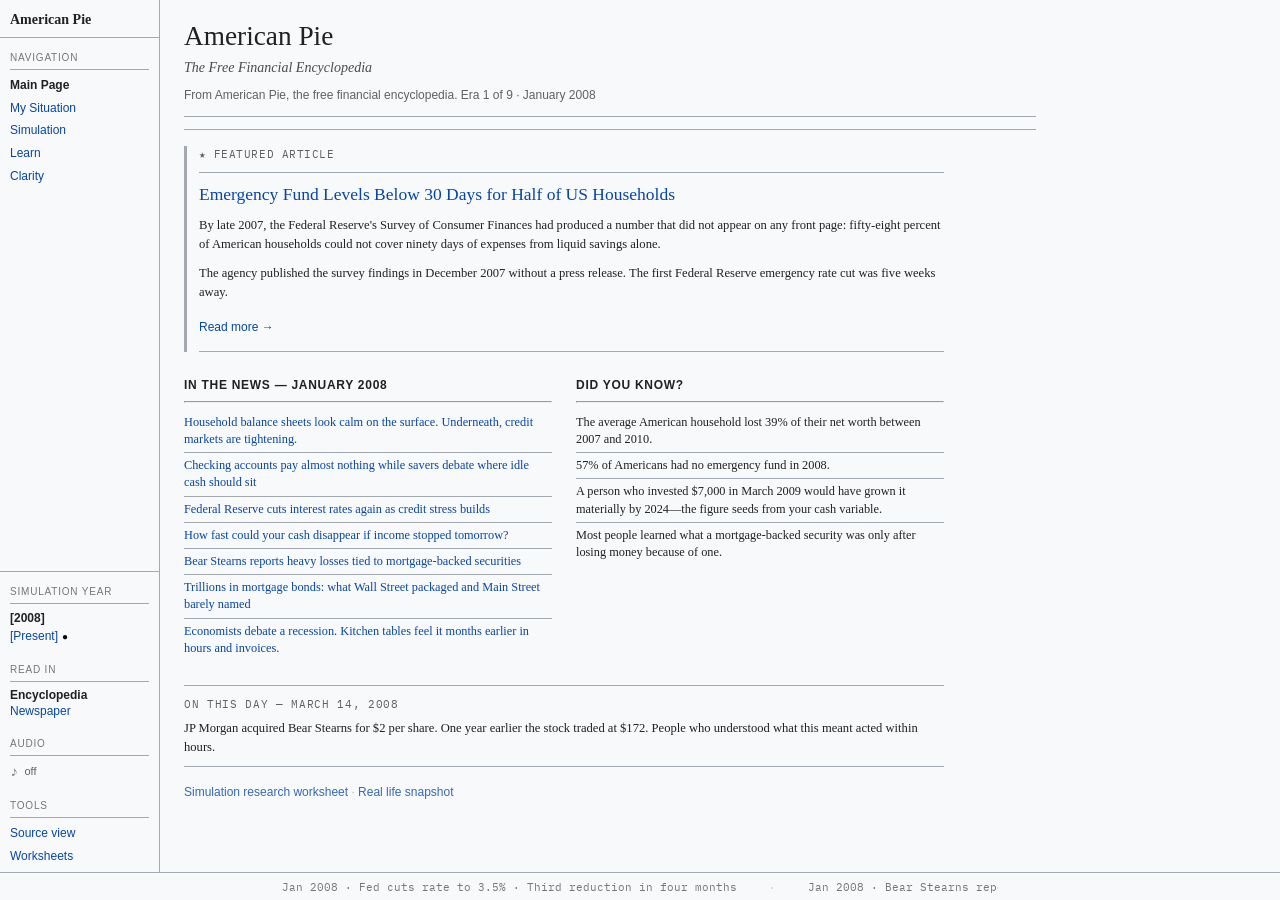
==== commit db5c5d0e: "Fix featured article title, excerpt, and cache-bust to v=7 - Update index.html featured block: title" ====
--- a/index.html
+++ b/index.html
@@ -7,8 +7,8 @@
   <link rel="preconnect" href="https://fonts.googleapis.com" />
   <link rel="preconnect" href="https://fonts.gstatic.com" crossorigin />
   <link href="https://fonts.googleapis.com/css2?family=UnifrakturMaguntia&family=IM+Fell+English:ital@0;1&family=IBM+Plex+Mono:wght@400;600&family=Libre+Baskerville:ital,wght@0,400;0,700;1,400&family=Playfair+Display:ital,wght@0,400;0,700;0,900;1,400&display=swap" rel="stylesheet" />
-  <link rel="stylesheet" href="style.css?v=5" />
-  <script src="data.js?v=5"></script>
+  <link rel="stylesheet" href="style.css?v=7" />
+  <script src="data.js?v=7"></script>
 </head>
 <body class="theme-encyclopedia view-home-active">
 
@@ -170,9 +170,9 @@
           <div class="enc-featured-block">
             <p class="home-kicker">★ Featured Article</p>
             <hr class="thick-rule" />
-            <h2 class="featured-title"><a href="#" id="featured-article-link">The 2008 Financial Crisis: What Most Americans Did Not Know Was Already Happening To Them</a></h2>
-            <p class="featured-dek">By late 2007, the signals were already present. Housing prices had peaked. Credit was overextended. The institutions most Americans trusted with their money were quietly insolvent.</p>
-            <p class="featured-dek">Most households would not understand what had happened until it was already over. By then, the cost of not knowing had already been paid.</p>
+            <h2 class="featured-title"><a href="#" id="featured-article-link">Emergency Fund Levels Below 30 Days for Half of US Households</a></h2>
+            <p class="featured-dek">By late 2007, the Federal Reserve's Survey of Consumer Finances had produced a number that did not appear on any front page: fifty-eight percent of American households could not cover ninety days of expenses from liquid savings alone.</p>
+            <p class="featured-dek">The agency published the survey findings in December 2007 without a press release. The first Federal Reserve emergency rate cut was five weeks away.</p>
             <p><a href="#" id="featured-read-more" class="text-link">Read more →</a></p>
             <hr class="thick-rule" />
           </div>
@@ -344,6 +344,6 @@
     </div>
   </div>
 
-  <script src="app.js?v=5"></script>
+  <script src="app.js?v=7"></script>
 </body>
 </html>
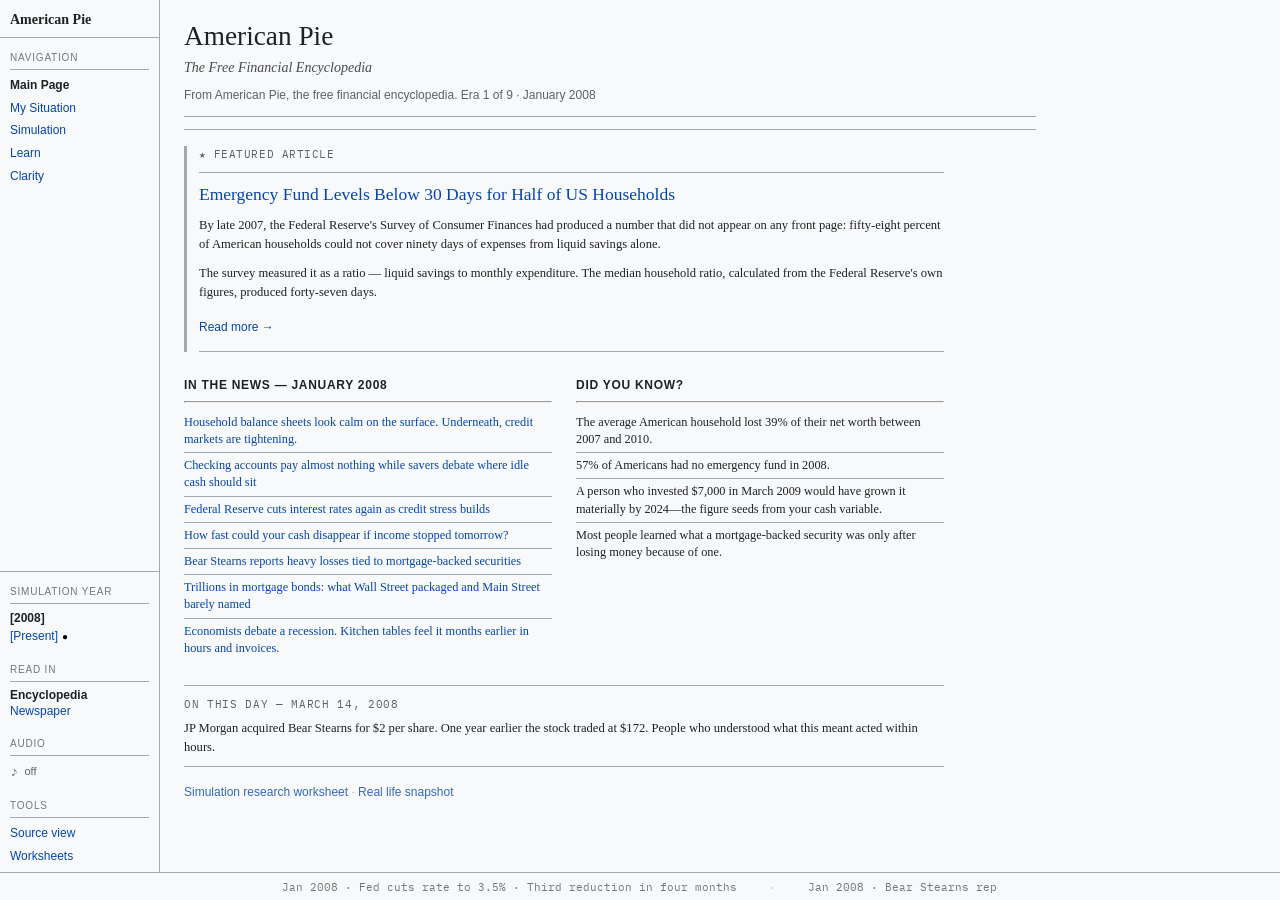
==== commit 7c2ac9d9: "feat(home): featured lede and BRIEF caption from article body Made-with: Cursor" ====
--- a/index.html
+++ b/index.html
@@ -7,8 +7,8 @@
   <link rel="preconnect" href="https://fonts.googleapis.com" />
   <link rel="preconnect" href="https://fonts.gstatic.com" crossorigin />
   <link href="https://fonts.googleapis.com/css2?family=UnifrakturMaguntia&family=IM+Fell+English:ital@0;1&family=IBM+Plex+Mono:wght@400;600&family=Libre+Baskerville:ital,wght@0,400;0,700;1,400&family=Playfair+Display:ital,wght@0,400;0,700;0,900;1,400&display=swap" rel="stylesheet" />
-  <link rel="stylesheet" href="style.css?v=7" />
-  <script src="data.js?v=7"></script>
+  <link rel="stylesheet" href="style.css?v=8" />
+  <script src="data.js?v=8"></script>
 </head>
 <body class="theme-encyclopedia view-home-active">
 
@@ -171,8 +171,8 @@
             <p class="home-kicker">★ Featured Article</p>
             <hr class="thick-rule" />
             <h2 class="featured-title"><a href="#" id="featured-article-link">Emergency Fund Levels Below 30 Days for Half of US Households</a></h2>
-            <p class="featured-dek">By late 2007, the Federal Reserve's Survey of Consumer Finances had produced a number that did not appear on any front page: fifty-eight percent of American households could not cover ninety days of expenses from liquid savings alone.</p>
-            <p class="featured-dek">The agency published the survey findings in December 2007 without a press release. The first Federal Reserve emergency rate cut was five weeks away.</p>
+            <p class="featured-dek" id="featured-dek-1"></p>
+            <p class="featured-dek" id="featured-dek-2"></p>
             <p><a href="#" id="featured-read-more" class="text-link">Read more →</a></p>
             <hr class="thick-rule" />
           </div>
@@ -344,6 +344,6 @@
     </div>
   </div>
 
-  <script src="app.js?v=7"></script>
+  <script src="app.js?v=8"></script>
 </body>
 </html>
